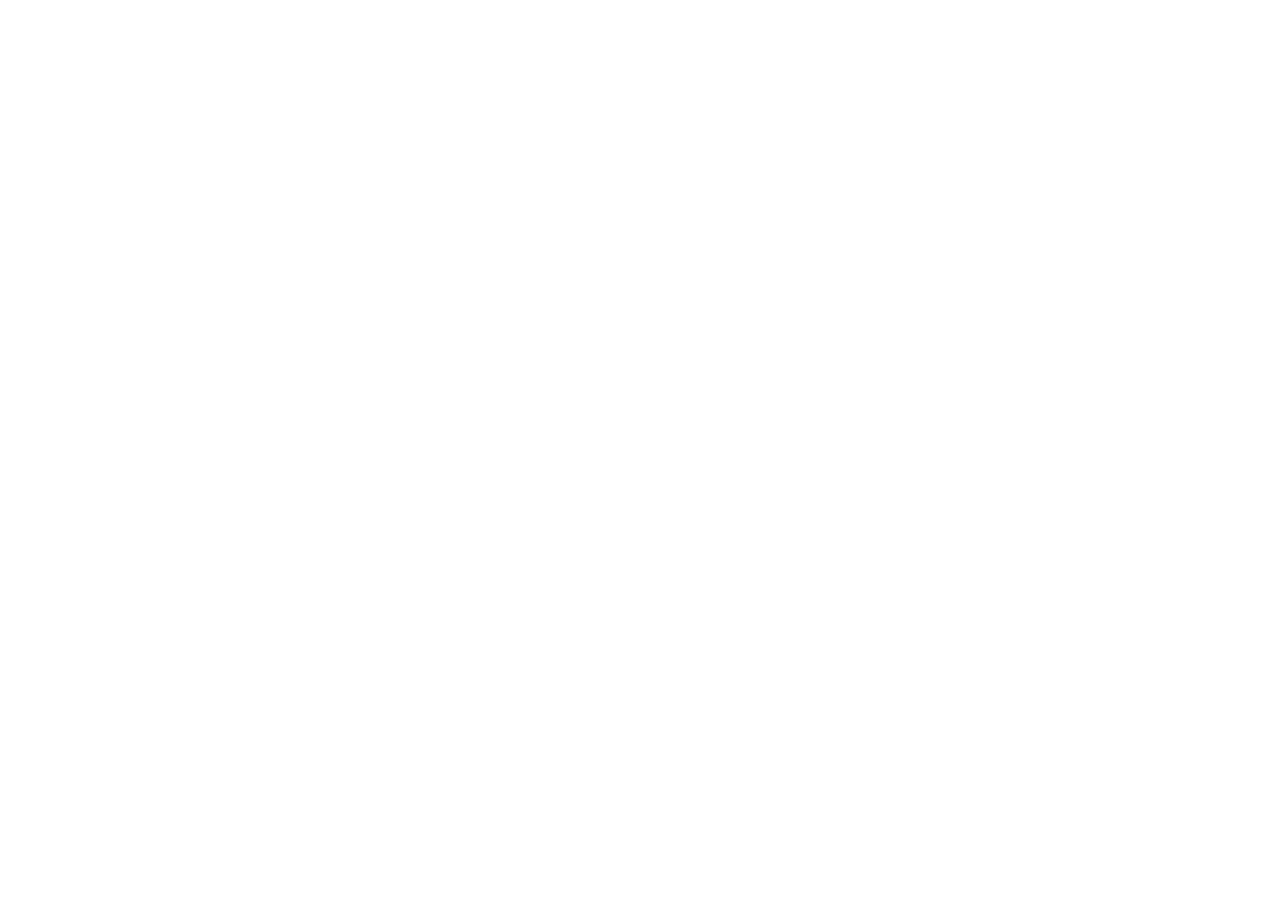
==== page.html @ c1fee50b "сделал header" ====
<!DOCTYPE html>

<html lang="ru">
<head>
  <meta charset="UTF-8">
  <meta name="viewport"
        content="width=device-width, user-scalable=no, initial-scale=1.0, maximum-scale=1.0, minimum-scale=1.0">
  <meta http-equiv="X-UA-Compatible" content="ie=edge">
  <title>КиноЗал</title>
  <link href="libs/bootstrap/dist/css/bootstrap.min.css" rel="stylesheet">
  <link href="https://fonts.googleapis.com/css?family=PT+Sans:400,700|PT+Serif:400,700" rel="stylesheet">
  <link href="assets/css/style.css" rel="stylesheet">
  <link rel="icon" href="assets/img/favicon.png" type="image/x-icon"/>
  <!--[if lt IE 9]>
  <script src="https://oss.maxcdn.com/html5shiv/3.7.3/html5shiv.min.js"></script>
  <script src="https://oss.maxcdn.com/respond/1.4.2/respond.min.js"></script>
  <![endif]-->
</head>
<body>


<script src="libs/jquery/dist/jquery.min.js"></script>
<script src="libs/bootstrap/dist/js/bootstrap.min.js"></script>
</body>
</html>
---- assets/css/style.css ----
.header-logo__title, .header-logo__description {
  text-shadow: 0 0 5px black, 0 0 5px black; }

.navbar-inverse {
  background-color: #191919;
  border-color: transparent; }

.navbar-inverse .navbar-nav > .active > a {
  background-color: #053159; }
  .navbar-inverse .navbar-nav > .active > a:hover, .navbar-inverse .navbar-nav > .active > a:focus {
    background-color: #517ba2; }

.navbar-inverse .navbar-nav > li > a {
  -webkit-transition: background-color 0.5s;
  -o-transition: background-color 0.5s;
  transition: background-color 0.5s; }
  @media (min-width: 768px) {
    .navbar-inverse .navbar-nav > li > a {
      border-radius: 4px; } }
  @media (max-width: 767px) {
    .navbar-inverse .navbar-nav > li > a {
      text-align: center; } }
  .navbar-inverse .navbar-nav > li > a:hover, .navbar-inverse .navbar-nav > li > a:focus {
    background-color: #165690; }

.navbar-header {
  text-align: center; }

.navbar-toggle {
  float: none;
  margin-right: 0; }

@media (max-width: 767px) {
  .navbar-right {
    margin-top: 0; } }

@media (min-width: 768px) {
  .navbar-right li {
    margin: 5px 0 5px 5px; } }

@media (max-width: 767px) {
  .navbar-left {
    margin-bottom: 0; } }

@media (min-width: 768px) {
  .navbar-left li {
    margin: 5px 5px 5px 0; } }

html {
  font-size: 16px; }

body {
  font-family: "PT Sans", sans-serif;
  font-size: 1rem; }

a {
  color: #165690; }
  a:hover, a:focus {
    text-decoration: none;
    color: #df8a13; }

h1 {
  margin: -7.5px 0 45px;
  font-family: "PT Serif", serif; }
  @media (min-width: 576px) {
    h1 {
      font-size: 3rem; } }
  @media (max-width: 575px) {
    h1 {
      font-size: 2rem; } }

h2 {
  margin: 3.75px 45px 45px;
  font-family: "PT Serif", serif; }
  @media (min-width: 576px) {
    h2 {
      font-size: 2.5rem; } }
  @media (max-width: 575px) {
    h2 {
      font-size: 1.75rem; } }

@media (min-width: 576px) {
  h3 {
    font-size: 1.5rem; } }

@media (max-width: 575px) {
  h3 {
    font-size: 1.25rem; } }

section {
  position: relative;
  overflow: hidden; }

.header {
  margin-bottom: 60px; }
  .header-logo {
    padding: 100px 20px;
    text-align: center;
    background-image: url(../img/header-bg.jpg);
    background-position: 50% 50%;
    background-size: cover; }
    .header-logo__title {
      display: block;
      color: #df8a13;
      font-family: "PT Serif", serif; }
      @media (min-width: 576px) {
        .header-logo__title {
          letter-spacing: 0.33em;
          font-size: 3.5rem; } }
      @media (max-width: 575px) {
        .header-logo__title {
          letter-spacing: 0.2em;
          font-size: 2.5rem; } }
    .header-logo__description {
      display: block;
      color: #ffffff;
      letter-spacing: 0.2em;
      font-size: 1.15rem; }
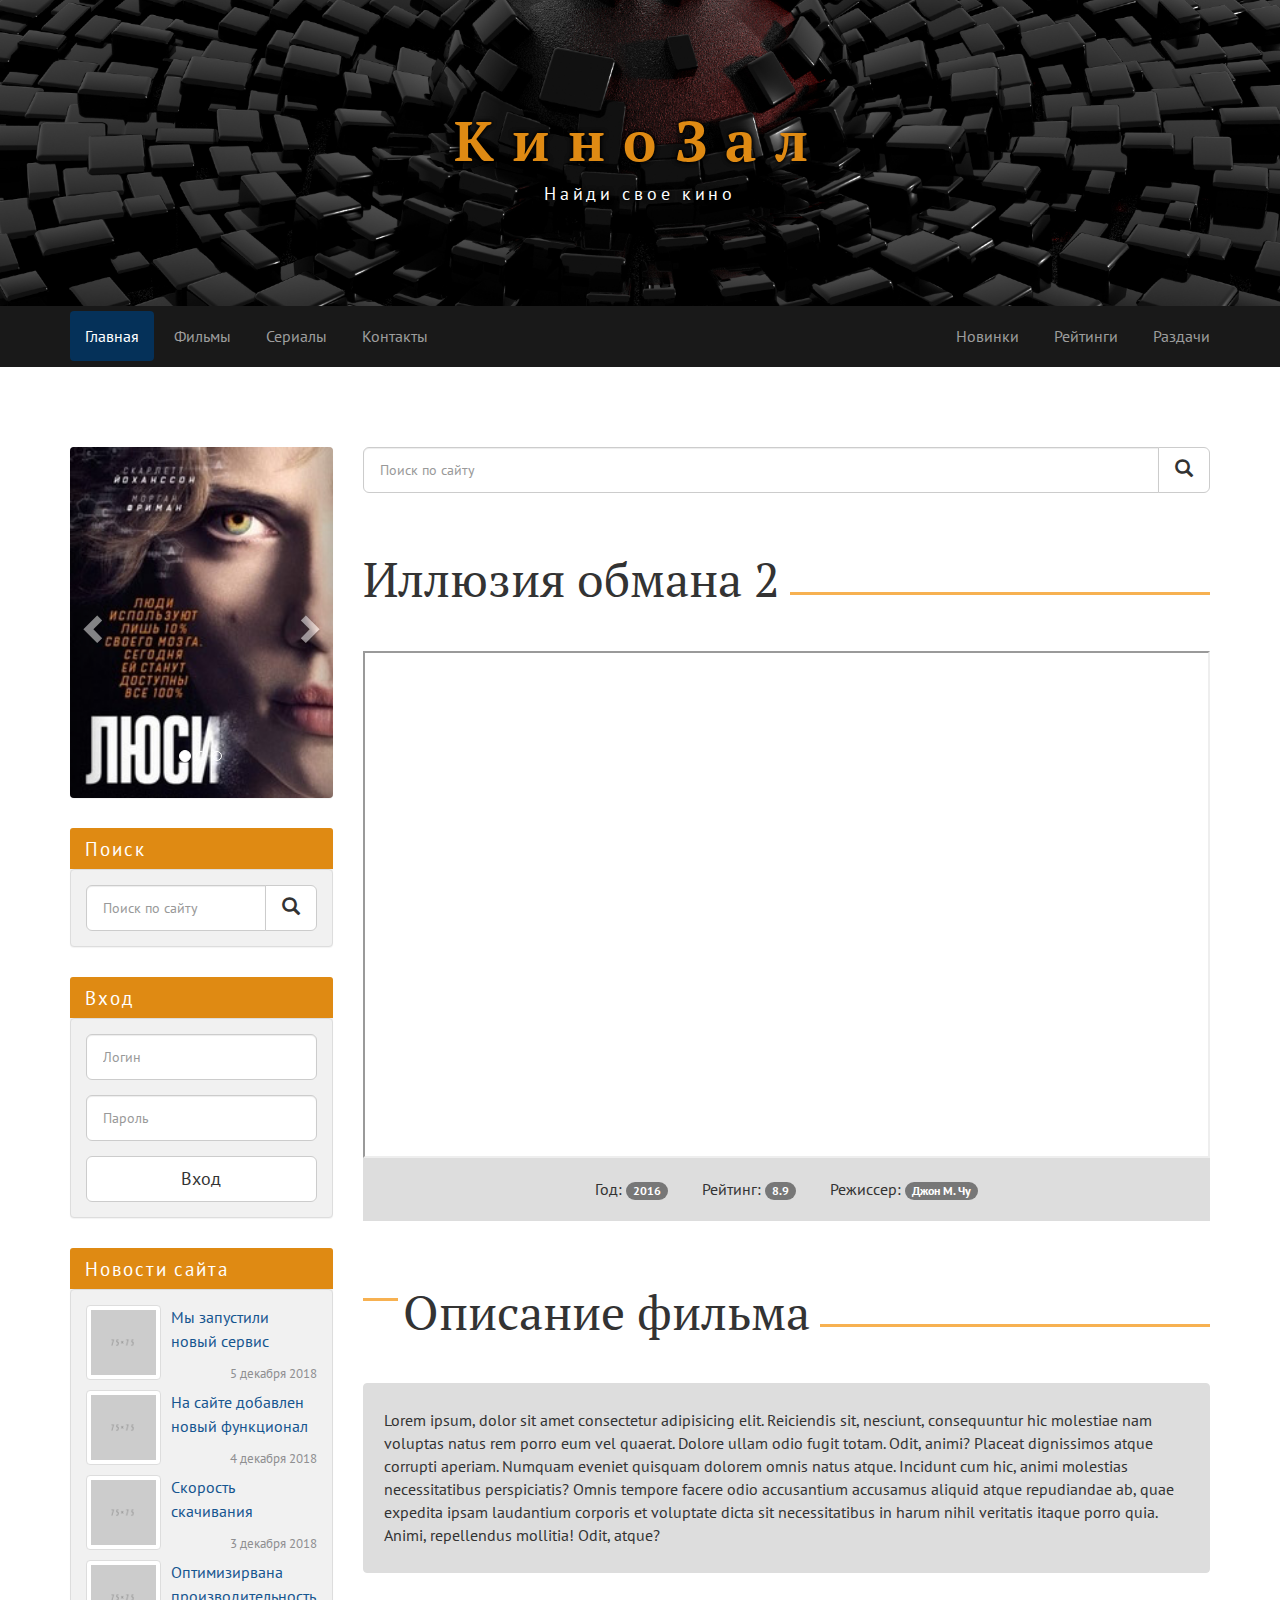
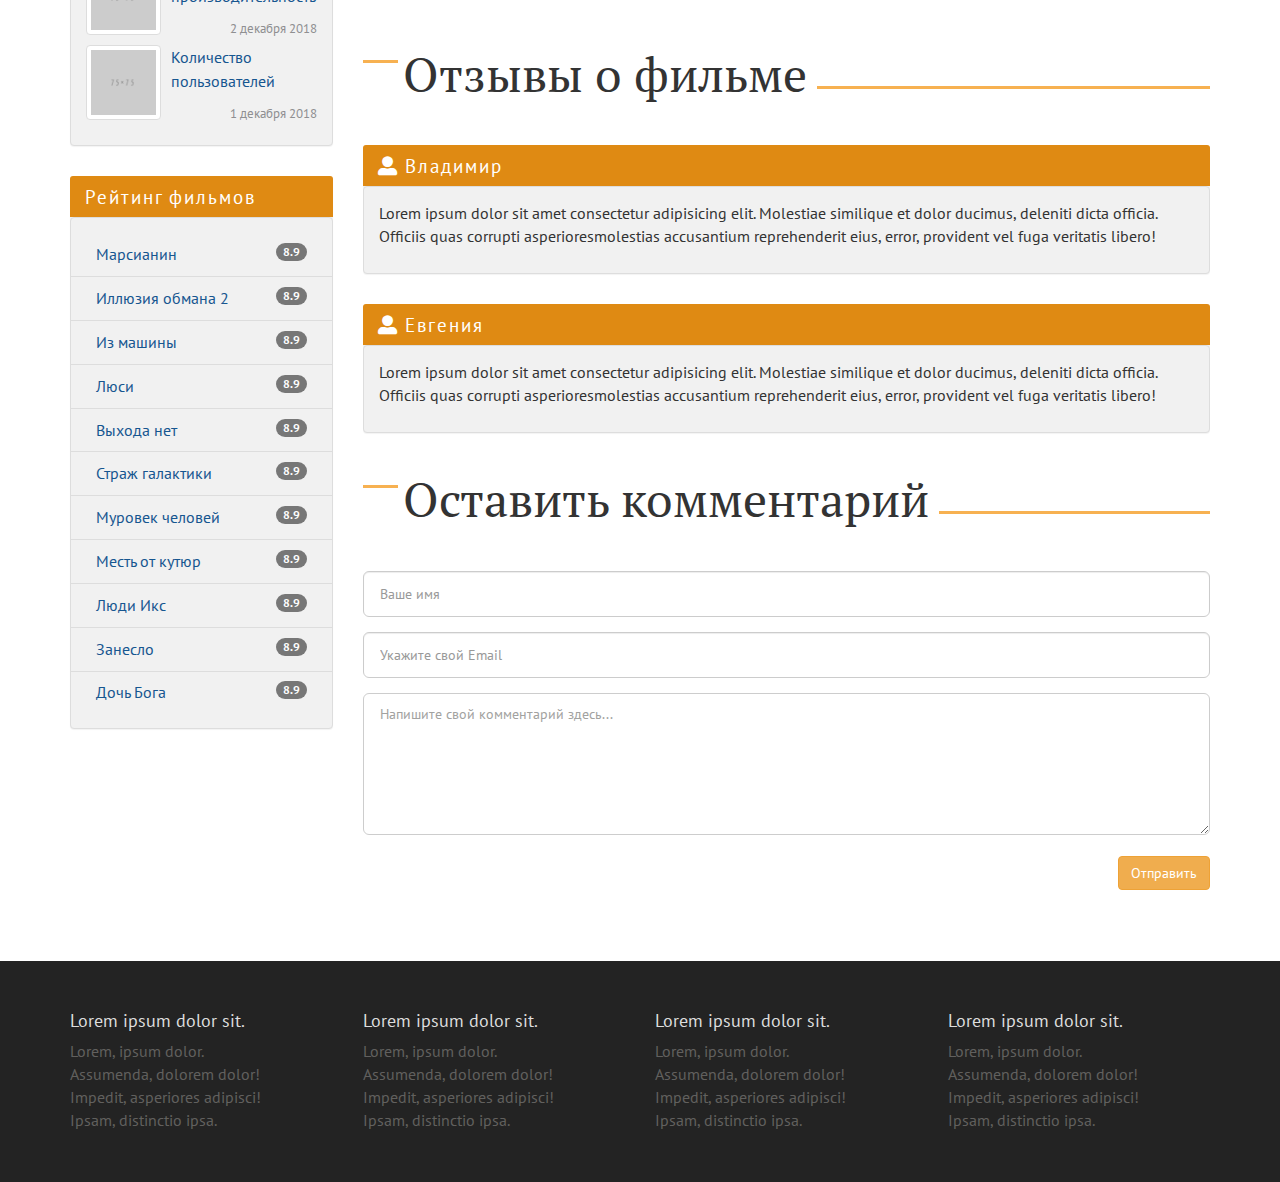
==== commit 9fb035bc: "Разметка и оформление page" ====
--- a/page.html
+++ b/page.html
@@ -11,13 +11,333 @@
   <link href="https://fonts.googleapis.com/css?family=PT+Sans:400,700|PT+Serif:400,700" rel="stylesheet">
   <link href="assets/css/style.css" rel="stylesheet">
   <link rel="icon" href="assets/img/favicon.png" type="image/x-icon"/>
+  <link rel="stylesheet" href="libs/@fortawesome/fontawesome-free/css/all.min.css">
+
   <!--[if lt IE 9]>
   <script src="https://oss.maxcdn.com/html5shiv/3.7.3/html5shiv.min.js"></script>
   <script src="https://oss.maxcdn.com/respond/1.4.2/respond.min.js"></script>
   <![endif]-->
 </head>
 <body>
-
+  <header class="header container-fluid">
+    <div class="header-logo row">
+      <div class="container">
+        <strong class="header-logo__title">КиноЗал</strong>
+        <span class="header-logo__description">Найди свое кино</span>
+      </div>
+    </div>
+    
+    <div class="header-menu row">
+    
+      <nav class="navbar navbar-inverse navbar-static-top">
+        <div class="container">
+          <div class="navbar-header">
+            <button type="button" class="navbar-toggle collapsed" data-toggle="collapse" data-target="#navbar-top" aria-expanded="false">
+              <span class="sr-only">Toggle navigation</span>
+              <span class="icon-bar"></span>
+              <span class="icon-bar"></span>
+              <span class="icon-bar"></span>
+            </button>
+          
+          </div>
+      
+          <!-- Collect the nav links, forms, and other content for toggling -->
+          <div class="collapse navbar-collapse" id="navbar-top">
+            <ul class="nav navbar-nav navbar-left">
+              <li class="active"><a href="#">Главная</a></li>
+              <li><a href="#">Фильмы</a></li>
+              <li><a href="">Сериалы</a></li>
+              <li><a href="">Контакты</a></li>
+            </ul>
+            
+            <ul class="nav navbar-nav navbar-right">
+              <li><a href="#">Новинки</a></li>
+              <li><a href="#">Рейтинги</a></li>
+              <li><a href="#">Раздачи</a></li>
+              
+            </ul>
+          </div><!-- /.navbar-collapse -->
+        </div><!-- /.container-fluid -->
+      </nav>
+    
+    </div>
+  </header>
+    
+  <div class="container">
+    <div class="row">
+      <main class="main col-lg-9 col-lg-push-3 col-md-8 col-md-push-4">
+            
+        <div class="hidden-md hidded-lg">
+          <form action="search">
+            <div class="input-group input-group-lg">
+              <input type="search" class="form-control" placeholder="Поиск по сайту">
+              <span class="input-group-btn">
+                <button class="btn btn-default">
+                   <span class="glyphicon glyphicon-search"></span>
+                </button>
+              </span>
+            </div>
+          </form>
+        </div>
+        
+        <section class="film-video">
+          <h1>Иллюзия обмана 2</h1>
+          <div class="film-video-player">
+            <iframe width="850" height="477" src="https://www.youtube.com/embed/AC9MkUbr6qY" allow="accelerometer; autoplay; encrypted-media; gyroscope;picture-in-picture" allowfullscreen></iframe>
+          </div>
+          <div class="film-video-info">
+            <span>Год: <span class="badge">2016</span></span>
+            <span>Рейтинг: <span class="badge">8.9</span></span>
+            <span>Режиссер: <span class="badge">Джон М. Чу</span></span>
+          </div>
+        </section>
+
+        <section class="film-about">
+          <h1>Описание фильма</h1>
+          <p>Lorem ipsum, dolor sit amet consectetur adipisicing elit. Reiciendis sit, nesciunt, consequuntur hic molestiae nam voluptas natus rem porro eum vel quaerat. Dolore ullam odio fugit totam. Odit, animi? Placeat dignissimos atque corrupti aperiam. Numquam eveniet quisquam dolorem omnis natus atque. Incidunt cum hic, animi molestias necessitatibus perspiciatis? Omnis tempore facere odio accusantium accusamus aliquid atque repudiandae ab, quae expedita ipsam laudantium corporis et voluptate dicta sit necessitatibus in harum nihil veritatis itaque porro quia. Animi, repellendus mollitia! Odit, atque?</p>
+        </section>
+
+        <section class="film-rewiews">
+          <h1>Отзывы о фильме</h1>
+          <div class="rewiew panel panel-default">
+            <div class="panel-heading">
+              <h3 class="panel-title"><i class="fas fa-user-alt"></i> Владимир</h3>
+            </div>
+            <div class="panel-body">
+              <p>Lorem ipsum dolor sit amet consectetur adipisicing elit. Molestiae similique et dolor ducimus, deleniti dicta officia. Officiis quas corrupti asperioresmolestias accusantium reprehenderit eius, error, provident vel fuga veritatis libero!</p>
+            </div>
+          </div>
+            <div class="rewiew panel panel-default">
+              <div class="panel-heading">
+                <h3 class="panel-title"><i class="fas fa-user-alt"></i> Евгения</h3>
+              </div>
+              <div class="panel-body">
+                <p>Lorem ipsum dolor sit amet consectetur adipisicing elit. Molestiae similique et dolor ducimus, deleniti dicta officia. Officiis quas corrupti asperioresmolestias accusantium reprehenderit eius, error, provident vel fuga veritatis libero!</p>
+              </div>
+            </div>
+        </section>
+
+        <section class="film-comment">
+          <h1>Оставить комментарий</h1>
+          <form action="URL">
+              <input type="text" class="form-control input-lg" placeholder="Ваше имя">
+              <input type="email" class="form-control input-lg" placeholder="Укажите свой Email">
+              <textarea rows="6" placeholder="Напишите свой комментарий здесь..."></textarea>
+              <button type="submit" class="btn btn-warning">Отправить</button>
+          </form>
+        </section>
+          
+      </main> 
+    
+      <aside class="left-sidebar col-lg-3 col-lg-pull-9 col-md-4 col-md-pull-8">
+        
+        <div class="vertical-slider panel panel-default">
+
+          <div id="vertical-carousel" class="carousel slide" data-ride="carousel">
+                <!-- Indicators -->
+            <ol class="carousel-indicators">
+              <li data-target="#vertical-carousel" data-slide-to="0" class="active"></li>
+              <li data-target="#vertical-carousel" data-slide-to="1"></li>
+              <li data-target="#vertical-carousel" data-slide-to="2"></li>
+            </ol>
+              
+              <!-- Wrapper for slides -->
+            <div class="carousel-inner" role="listbox">
+              <div class="item active">
+                <img src="assets/img/films/1263242.jpg" alt="film-name">   
+              </div>
+              <div class="item">
+                <img src="assets/img/films/1289488.jpg" alt="film-name">
+              </div>
+              <div class="item">
+                  <img src="assets/img/films/1401663.jpg" alt="film-name">
+                </div>
+            </div>
+            
+                <!-- Controls -->
+            <a class="left carousel-control" href="#vertical-carousel" role="button" data-slide="prev">
+              <span class="glyphicon glyphicon-chevron-left" aria-hidden="true"></span>
+              <span class="sr-only">Previous</span>
+            </a>
+            <a class="right carousel-control" href="#vertical-carousel" role="button" data-slide="next">
+              <span class="glyphicon glyphicon-chevron-right" aria-hidden="true"></span>
+              <span class="sr-only">Next</span>
+            </a>
+          </div>
+          
+        </div>
+
+        <div class="site-search panel panel-default hidden-xs hidden-sm">
+          <div class="panel-heading">
+            <h3 class="panel-title">Поиск</h3>
+          </div>
+          <div class="panel-body">
+           <form action="search">
+             <div class="input-group input-group-lg">
+               <input type="search" class="form-control" placeholder="Поиск по сайту">
+               <span class="input-group-btn">
+                 <button class="btn btn-default">
+                    <span class="glyphicon glyphicon-search"></span>
+                 </button>
+               </span>
+             </div>
+           </form>
+          </div>
+        </div>
+
+        <div class="user-login panel panel-default">
+          <div class="panel-heading">
+            <h3 class="panel-title">Вход</h3>
+          </div>
+          <div class="panel-body">
+            <form action="login">
+              <div class="form-group">
+                  <input type="text" class="form-control input-lg" placeholder="Логин">
+              </div>
+              <div class="form-group">
+                  <input type="text" class="form-control input-lg" placeholder="Пароль">
+              </div>
+              
+              <button class="btn btn-default btn-block btn-lg">Вход</button>
+            </form>
+          </div>
+        </div>
+
+        <div class="site-news panel panel-default">
+          <div class="panel-heading">
+            <h3 class="panel-title">Новости сайта</h3>
+          </div>
+          <div class="panel-body">
+            <div class="site-news-item">
+              <div class="site-news-item__image thumbnail">
+                <img src="assets/img/75x75.png" alt="...">
+              </div>
+              <div class="site-news-item__title"><a href="#">Мы запустили новый сервис КиноМонстр</a></div>
+              <div class="site-news-item__date">5 декабря 2018</div>
+            </div>
+            <div class="site-news-item">
+              <div class="site-news-item__image thumbnail">
+                <img src="assets/img/75x75.png" alt="...">
+              </div>
+              <div class="site-news-item__title"><a href="#">На сайте добавлен новый функционал</a></div>
+              <div class="site-news-item__date">4 декабря 2018</div>
+            </div>
+            <div class="site-news-item">
+              <div class="site-news-item__image thumbnail">
+                <img src="assets/img/75x75.png" alt="...">
+              </div>
+              <div class="site-news-item__title"><a href="#">Скорость скачивания увеличена</a></div>
+              <div class="site-news-item__date">3 декабря 2018</div>
+            </div>
+            <div class="site-news-item">
+              <div class="site-news-item__image thumbnail">
+                  <img src="assets/img/75x75.png" alt="...">
+                </div>
+                <div class="site-news-item__title"><a href="#">Оптимизирвана производительность сервера</a></div>
+                <div class="site-news-item__date">2 декабря 2018</div>
+            </div>
+            <div class="site-news-item">
+              <div class="site-news-item__image thumbnail">
+                <img src="assets/img/75x75.png" alt="...">
+              </div>
+              <div class="site-news-item__title"><a href="#">Количество пользователей перевалило за 10 000</a></div>
+              <div class="site-news-item__date">1 декабря 2018</div>
+            </div>
+          </div>
+        </div>
+
+        <div class="top-films panel panel-default">
+          <div class="panel-heading">
+            <h3 class="panel-title">Рейтинг фильмов</h3>
+          </div>
+          <div class="panel-body">
+            <ul class="list-group">
+              <li class="top-films-item list-group-item">
+                <a href="">Марсианин <span class="badge">8.9</span></a>
+              </li>
+              <li class="top-films-item list-group-item">
+                <a href="">Иллюзия обмана 2 <span class="badge">8.9</span></a>
+              </li>
+              <li class="top-films-item list-group-item">
+                <a href="">Из машины <span class="badge">8.9</span></a>
+              </li>
+              <li class="top-films-item list-group-item">
+                <a href="">Люси <span class="badge">8.9</span></a>
+              </li>
+              <li class="top-films-item list-group-item">
+                <a href="">Выхода нет <span class="badge">8.9</span></a>
+              </li>
+              <li class="top-films-item list-group-item">
+                <a href="">Страж галактики <span class="badge">8.9</span></a>
+              </li>
+              <li class="top-films-item list-group-item">
+                <a href="">Муровек человей <span class="badge">8.9</span></a>
+              </li>
+              <li class="top-films-item list-group-item">
+                <a href="">Месть от кутюр <span class="badge">8.9</span></a>
+              </li>
+              <li class="top-films-item list-group-item">
+                <a href="">Люди Икс <span class="badge">8.9</span></a>
+              </li>
+              <li class="top-films-item list-group-item">
+                 <a href="">Занесло <span class="badge">8.9</span></a>
+              </li>
+              <li class="top-films-item list-group-item">
+                <a href="">Дочь Бога <span class="badge">8.9</span></a>
+              </li>
+            </ul>
+          </div>
+        </div>
+      </aside>
+    </div>
+  </div>
+    
+  <footer class="footer">
+        <div class="container-fluid">
+          <div class="row">
+              <div class="container">
+                  <div class="row">
+                    <footer-item class="col-md-3 col-xs-6">
+                      <h4>Lorem ipsum dolor sit.</h4>
+                      <ul>
+                        <li class><a href="#">Lorem, ipsum dolor.</a></li>
+                        <li class><a href="#">Assumenda, dolorem dolor!</a></li>
+                        <li class><a href="#">Impedit, asperiores adipisci!</a></li>
+                        <li class><a href="#">Ipsam, distinctio ipsa.</a></li>
+                      </ul>
+                    </footer-item>
+                    <footer-item class="col-md-3 col-xs-6">
+                      <h4>Lorem ipsum dolor sit.</h4>
+                      <ul>
+                        <li class><a href="#">Lorem, ipsum dolor.</a></li>
+                        <li class><a href="#">Assumenda, dolorem dolor!</a></li>
+                        <li class><a href="#">Impedit, asperiores adipisci!</a></li>
+                        <li class><a href="#">Ipsam, distinctio ipsa.</a></li>
+                      </ul>
+                    </footer-item>
+                    <footer-item class="col-md-3 col-xs-6">
+                      <h4>Lorem ipsum dolor sit.</h4>
+                      <ul>
+                        <li class><a href="#">Lorem, ipsum dolor.</a></li>
+                        <li class><a href="#">Assumenda, dolorem dolor!</a></li>
+                        <li class><a href="#">Impedit, asperiores adipisci!</a></li>
+                        <li class><a href="#">Ipsam, distinctio ipsa.</a></li>
+                      </ul>
+                    </footer-item>
+                    <footer-item class="col-md-3 col-xs-6">
+                      <h4>Lorem ipsum dolor sit.</h4>
+                      <ul>
+                        <li class><a href="#">Lorem, ipsum dolor.</a></li>
+                        <li class><a href="#">Assumenda, dolorem dolor!</a></li>
+                        <li class><a href="#">Impedit, asperiores adipisci!</a></li>
+                        <li class><a href="#">Ipsam, distinctio ipsa.</a></li>
+                      </ul>
+                    </footer-item>
+                  </div>
+                </div>    
+          </div>
+        </div>
+  </footer>
 
 <script src="libs/jquery/dist/jquery.min.js"></script>
 <script src="libs/bootstrap/dist/js/bootstrap.min.js"></script>
--- a/assets/css/style.css
+++ b/assets/css/style.css
@@ -45,6 +45,25 @@
 @media (min-width: 768px) {
   .navbar-left li {
     margin: 5px 5px 5px 0; } }
+
+.panel {
+  margin-bottom: 30px;
+  border: none;
+  background-color: #f1f1f1; }
+  .panel-default > .panel-heading {
+    color: #ffffff;
+    background-color: #df8a13;
+    border: none; }
+  .panel-title {
+    font-size: 1.2rem;
+    letter-spacing: 0.1em; }
+  .panel-body {
+    border-radius: 4px;
+    border: 1px solid #dddddd; }
+
+.input-lg,
+.input-group-lg > .form-control {
+  font-size: 0.875rem; }
 
 html {
   font-size: 16px; }
@@ -116,3 +135,320 @@
       color: #ffffff;
       letter-spacing: 0.2em;
       font-size: 1.15rem; }
+
+.main form {
+  margin: 0px 0 50px 0; }
+
+.new-films h1 {
+  margin: 10px 0 45px 0; }
+  .new-films h1::after {
+    content: "";
+    position: absolute;
+    margin: 0.8em 0 0 10px;
+    height: 3px;
+    background-color: #f7b151;
+    width: 100%; }
+
+.top-week h1 {
+  margin: 10px 0 45px 40px; }
+  .top-week h1::before {
+    content: "";
+    position: absolute;
+    left: 0;
+    margin: 0.25em 5px 0 0;
+    height: 3px;
+    background-color: #f7b151;
+    width: 35px; }
+  .top-week h1::after {
+    content: "";
+    position: absolute;
+    margin: 0.8em 0 0 10px;
+    height: 3px;
+    background-color: #f7b151;
+    width: 100%; }
+
+.new-films,
+.top-week {
+  position: relative;
+  margin-bottom: 55px; }
+  .new-films-item img,
+  .top-week-item img {
+    width: 100%;
+    margin: 0; }
+  .new-films-item .caption,
+  .top-week-item .caption {
+    text-align: center;
+    padding: 10px; }
+    .new-films-item .caption strong,
+    .top-week-item .caption strong {
+      display: block;
+      white-space: nowrap;
+      -o-text-overflow: ellipsis;
+      text-overflow: ellipsis;
+      overflow: hidden; }
+  .new-films-item .thumbnail:hover,
+  .top-week-item .thumbnail:hover {
+    background-color: #df8a13;
+    border-color: #df8a13;
+    -webkit-transition: background-color 0.25s;
+    -o-transition: background-color 0.25s;
+    transition: background-color 0.25s; }
+    .new-films-item .thumbnail:hover strong,
+    .top-week-item .thumbnail:hover strong {
+      color: #ffffff; }
+
+.films-news {
+  margin-bottom: 55px; }
+  .films-news h1 {
+    margin: 10px 0 45px 40px; }
+    .films-news h1::before {
+      content: "";
+      position: absolute;
+      left: 0;
+      margin: 0.25em 5px 0 0;
+      height: 3px;
+      background-color: #f7b151;
+      width: 35px; }
+    .films-news h1::after {
+      content: "";
+      position: absolute;
+      margin: 0.8em 0 0 10px;
+      height: 3px;
+      background-color: #f7b151;
+      width: 100%; }
+  .films-news-item img {
+    width: 100%; }
+  .films-news-item p {
+    margin-bottom: 10px; }
+  .films-news-item .btn {
+    float: right;
+    margin-bottom: 30px; }
+  .films-news-item:hover .thumbnail {
+    background-color: #df8a13;
+    border-color: #df8a13;
+    -webkit-transition: background-color 0.25s;
+    -o-transition: background-color 0.25s;
+    transition: background-color 0.25s; }
+  .films-news-item:hover .btn {
+    background-color: #df8a13; }
+
+.film-video {
+  margin-bottom: 55px; }
+  .film-video h1 {
+    margin: 10px 0 45px 0; }
+    .film-video h1::after {
+      content: "";
+      position: absolute;
+      margin: 0.8em 0 0 10px;
+      height: 3px;
+      background-color: #f7b151;
+      width: 100%; }
+  .film-video-player {
+    position: relative;
+    padding-bottom: 56.25%;
+    padding-top: 30px;
+    height: 0;
+    overflow: hidden; }
+    .film-video-player iframe {
+      position: absolute;
+      top: 0;
+      left: 0;
+      width: 100%;
+      height: 100%; }
+  .film-video-info {
+    background-color: #dddddd;
+    text-align: center;
+    padding: 20px; }
+    .film-video-info span {
+      margin-left: 15px;
+      margin-right: 15px; }
+      .film-video-info span span {
+        margin: 0; }
+
+.film-about {
+  margin-bottom: 55px; }
+  .film-about h1 {
+    margin: 10px 0 45px 40px; }
+    .film-about h1::before {
+      content: "";
+      position: absolute;
+      left: 0;
+      margin: 0.25em 5px 0 0;
+      height: 3px;
+      background-color: #f7b151;
+      width: 35px; }
+    .film-about h1::after {
+      content: "";
+      position: absolute;
+      margin: 0.8em 0 0 10px;
+      height: 3px;
+      background-color: #f7b151;
+      width: 100%; }
+  .film-about p {
+    background-color: #dddddd;
+    border: 1px solid #dddddd;
+    border-radius: 4px;
+    padding: 25px 20px; }
+
+.film-rewiews h1 {
+  margin: 10px 0 45px 40px; }
+  .film-rewiews h1::before {
+    content: "";
+    position: absolute;
+    left: 0;
+    margin: 0.25em 5px 0 0;
+    height: 3px;
+    background-color: #f7b151;
+    width: 35px; }
+  .film-rewiews h1::after {
+    content: "";
+    position: absolute;
+    margin: 0.8em 0 0 10px;
+    height: 3px;
+    background-color: #f7b151;
+    width: 100%; }
+
+.film-comment {
+  margin-bottom: 55px; }
+  .film-comment h1 {
+    margin: 10px 0 45px 40px; }
+    .film-comment h1::before {
+      content: "";
+      position: absolute;
+      left: 0;
+      margin: 0.25em 5px 0 0;
+      height: 3px;
+      background-color: #f7b151;
+      width: 35px; }
+    .film-comment h1::after {
+      content: "";
+      position: absolute;
+      margin: 0.8em 0 0 10px;
+      height: 3px;
+      background-color: #f7b151;
+      width: 100%; }
+  .film-comment input {
+    margin-bottom: 15px; }
+  .film-comment .btn {
+    float: right; }
+  .film-comment textarea {
+    margin-bottom: 15px;
+    width: 100%;
+    padding: 10px 16px;
+    font-size: 0.875rem;
+    color: #555;
+    border: 1px solid #cdcdcd;
+    border-radius: 6px; }
+    .film-comment textarea::-webkit-input-placeholder {
+      color: #a2a2a0; }
+    .film-comment textarea:-ms-input-placeholder {
+      color: #a2a2a0; }
+    .film-comment textarea::-ms-input-placeholder {
+      color: #a2a2a0; }
+    .film-comment textarea::placeholder {
+      color: #a2a2a0; }
+
+.left-sidebar {
+  margin-bottom: 60px; }
+
+.vertical-slider {
+  border-radius: 4px;
+  overflow: hidden; }
+  .vertical-slider img {
+    width: 100%; }
+
+.top-films .panel-body {
+  padding-left: 0;
+  padding-right: 0; }
+
+.top-films .list-group {
+  margin-bottom: 0; }
+
+.top-films-item {
+  position: relative;
+  padding: 0;
+  border-top: 1px solid #dddddd;
+  border-left: none;
+  border-right: none;
+  background-color: transparent; }
+  .top-films-item:first-child {
+    border-top: none;
+    border-radius: 0; }
+  .top-films-item:last-child {
+    border-top: none;
+    border-radius: 0;
+    border-bottom: none; }
+  .top-films-item:hover, .top-films-item:focus {
+    background-color: #df8a13; }
+    .top-films-item:hover a, .top-films-item:focus a {
+      color: #ffffff; }
+      .top-films-item:hover a span, .top-films-item:focus a span {
+        background-color: #232323; }
+
+.top-films a {
+  display: block;
+  padding: 10px 25px 10px 25px; }
+  .top-films a span {
+    float: right; }
+
+.site-news > .panel-body {
+  padding-left: 0;
+  padding-right: 0; }
+  .site-news > .panel-body .site-news-item {
+    padding-left: 15px;
+    padding-right: 15px;
+    min-height: 85px; }
+    .site-news > .panel-body .site-news-item .thumbnail {
+      width: 75px;
+      height: 75px;
+      margin: 0 10px 10px 0;
+      float: left; }
+    .site-news > .panel-body .site-news-item__title {
+      line-height: 1.5rem;
+      margin-bottom: 10px; }
+      .site-news > .panel-body .site-news-item__title a {
+        height: 50px;
+        overflow: hidden;
+        display: block; }
+    .site-news > .panel-body .site-news-item__date {
+      text-align: right;
+      color: #8f8f91;
+      font-size: 0.8rem;
+      position: relative; }
+      .site-news > .panel-body .site-news-item__date:not(:last-child)::after {
+        content: '';
+        position: absolute;
+        width: calc(100% - 85px);
+        right: 0;
+        bottom: -5px;
+        height: 1px;
+        background-color: #8f8f91; }
+    .site-news > .panel-body .site-news-item:hover .thumbnail {
+      -webkit-transition: background-color 0.5s;
+      -o-transition: background-color 0.5s;
+      transition: background-color 0.5s;
+      background-color: #df8a13; }
+    .site-news > .panel-body .site-news-item:hover a {
+      color: #df8a13;
+      -webkit-transition-duration: 0.5s;
+      -o-transition-duration: 0.5s;
+      transition-duration: 0.5s; }
+
+@media (max-width: 991px) {
+  .vertical-slider {
+    display: none; } }
+
+.footer {
+  background-color: #232323;
+  width: 100%;
+  padding-top: 40px;
+  padding-bottom: 40px; }
+  .footer h4 {
+    color: #dddddd; }
+  .footer ul {
+    list-style: none;
+    padding: 0; }
+    .footer ul a {
+      color: #61605e; }
+      .footer ul a:hover {
+        color: #ffffff; }
--- a/libs/@fortawesome/fontawesome-free/css/all.min.css
+++ b/libs/@fortawesome/fontawesome-free/css/all.min.css
@@ -0,0 +1,5 @@
+/*!
+ * Font Awesome Free 5.9.0 by @fontawesome - https://fontawesome.com
+ * License - https://fontawesome.com/license/free (Icons: CC BY 4.0, Fonts: SIL OFL 1.1, Code: MIT License)
+ */
+.fa,.fab,.fal,.far,.fas{-moz-osx-font-smoothing:grayscale;-webkit-font-smoothing:antialiased;display:inline-block;font-style:normal;font-variant:normal;text-rendering:auto;line-height:1}.fa-lg{font-size:1.33333em;line-height:.75em;vertical-align:-.0667em}.fa-xs{font-size:.75em}.fa-sm{font-size:.875em}.fa-1x{font-size:1em}.fa-2x{font-size:2em}.fa-3x{font-size:3em}.fa-4x{font-size:4em}.fa-5x{font-size:5em}.fa-6x{font-size:6em}.fa-7x{font-size:7em}.fa-8x{font-size:8em}.fa-9x{font-size:9em}.fa-10x{font-size:10em}.fa-fw{text-align:center;width:1.25em}.fa-ul{list-style-type:none;margin-left:2.5em;padding-left:0}.fa-ul>li{position:relative}.fa-li{left:-2em;position:absolute;text-align:center;width:2em;line-height:inherit}.fa-border{border:.08em solid #eee;border-radius:.1em;padding:.2em .25em .15em}.fa-pull-left{float:left}.fa-pull-right{float:right}.fa.fa-pull-left,.fab.fa-pull-left,.fal.fa-pull-left,.far.fa-pull-left,.fas.fa-pull-left{margin-right:.3em}.fa.fa-pull-right,.fab.fa-pull-right,.fal.fa-pull-right,.far.fa-pull-right,.fas.fa-pull-right{margin-left:.3em}.fa-spin{animation:fa-spin 2s infinite linear}.fa-pulse{animation:fa-spin 1s infinite steps(8)}@keyframes fa-spin{0%{transform:rotate(0deg)}to{transform:rotate(1turn)}}.fa-rotate-90{-ms-filter:"progid:DXImageTransform.Microsoft.BasicImage(rotation=1)";transform:rotate(90deg)}.fa-rotate-180{-ms-filter:"progid:DXImageTransform.Microsoft.BasicImage(rotation=2)";transform:rotate(180deg)}.fa-rotate-270{-ms-filter:"progid:DXImageTransform.Microsoft.BasicImage(rotation=3)";transform:rotate(270deg)}.fa-flip-horizontal{-ms-filter:"progid:DXImageTransform.Microsoft.BasicImage(rotation=0, mirror=1)";transform:scaleX(-1)}.fa-flip-vertical{transform:scaleY(-1)}.fa-flip-both,.fa-flip-horizontal.fa-flip-vertical,.fa-flip-vertical{-ms-filter:"progid:DXImageTransform.Microsoft.BasicImage(rotation=2, mirror=1)"}.fa-flip-both,.fa-flip-horizontal.fa-flip-vertical{transform:scale(-1)}:root .fa-flip-both,:root .fa-flip-horizontal,:root .fa-flip-vertical,:root .fa-rotate-90,:root .fa-rotate-180,:root .fa-rotate-270{filter:none}.fa-stack{display:inline-block;height:2em;line-height:2em;position:relative;vertical-align:middle;width:2.5em}.fa-stack-1x,.fa-stack-2x{left:0;position:absolute;text-align:center;width:100%}.fa-stack-1x{line-height:inherit}.fa-stack-2x{font-size:2em}.fa-inverse{color:#fff}.fa-500px:before{content:"\f26e"}.fa-accessible-icon:before{content:"\f368"}.fa-accusoft:before{content:"\f369"}.fa-acquisitions-incorporated:before{content:"\f6af"}.fa-ad:before{content:"\f641"}.fa-address-book:before{content:"\f2b9"}.fa-address-card:before{content:"\f2bb"}.fa-adjust:before{content:"\f042"}.fa-adn:before{content:"\f170"}.fa-adobe:before{content:"\f778"}.fa-adversal:before{content:"\f36a"}.fa-affiliatetheme:before{content:"\f36b"}.fa-air-freshener:before{content:"\f5d0"}.fa-airbnb:before{content:"\f834"}.fa-algolia:before{content:"\f36c"}.fa-align-center:before{content:"\f037"}.fa-align-justify:before{content:"\f039"}.fa-align-left:before{content:"\f036"}.fa-align-right:before{content:"\f038"}.fa-alipay:before{content:"\f642"}.fa-allergies:before{content:"\f461"}.fa-amazon:before{content:"\f270"}.fa-amazon-pay:before{content:"\f42c"}.fa-ambulance:before{content:"\f0f9"}.fa-american-sign-language-interpreting:before{content:"\f2a3"}.fa-amilia:before{content:"\f36d"}.fa-anchor:before{content:"\f13d"}.fa-android:before{content:"\f17b"}.fa-angellist:before{content:"\f209"}.fa-angle-double-down:before{content:"\f103"}.fa-angle-double-left:before{content:"\f100"}.fa-angle-double-right:before{content:"\f101"}.fa-angle-double-up:before{content:"\f102"}.fa-angle-down:before{content:"\f107"}.fa-angle-left:before{content:"\f104"}.fa-angle-right:before{content:"\f105"}.fa-angle-up:before{content:"\f106"}.fa-angry:before{content:"\f556"}.fa-angrycreative:before{content:"\f36e"}.fa-angular:before{content:"\f420"}.fa-ankh:before{content:"\f644"}.fa-app-store:before{content:"\f36f"}.fa-app-store-ios:before{content:"\f370"}.fa-apper:before{content:"\f371"}.fa-apple:before{content:"\f179"}.fa-apple-alt:before{content:"\f5d1"}.fa-apple-pay:before{content:"\f415"}.fa-archive:before{content:"\f187"}.fa-archway:before{content:"\f557"}.fa-arrow-alt-circle-down:before{content:"\f358"}.fa-arrow-alt-circle-left:before{content:"\f359"}.fa-arrow-alt-circle-right:before{content:"\f35a"}.fa-arrow-alt-circle-up:before{content:"\f35b"}.fa-arrow-circle-down:before{content:"\f0ab"}.fa-arrow-circle-left:before{content:"\f0a8"}.fa-arrow-circle-right:before{content:"\f0a9"}.fa-arrow-circle-up:before{content:"\f0aa"}.fa-arrow-down:before{content:"\f063"}.fa-arrow-left:before{content:"\f060"}.fa-arrow-right:before{content:"\f061"}.fa-arrow-up:before{content:"\f062"}.fa-arrows-alt:before{content:"\f0b2"}.fa-arrows-alt-h:before{content:"\f337"}.fa-arrows-alt-v:before{content:"\f338"}.fa-artstation:before{content:"\f77a"}.fa-assistive-listening-systems:before{content:"\f2a2"}.fa-asterisk:before{content:"\f069"}.fa-asymmetrik:before{content:"\f372"}.fa-at:before{content:"\f1fa"}.fa-atlas:before{content:"\f558"}.fa-atlassian:before{content:"\f77b"}.fa-atom:before{content:"\f5d2"}.fa-audible:before{content:"\f373"}.fa-audio-description:before{content:"\f29e"}.fa-autoprefixer:before{content:"\f41c"}.fa-avianex:before{content:"\f374"}.fa-aviato:before{content:"\f421"}.fa-award:before{content:"\f559"}.fa-aws:before{content:"\f375"}.fa-baby:before{content:"\f77c"}.fa-baby-carriage:before{content:"\f77d"}.fa-backspace:before{content:"\f55a"}.fa-backward:before{content:"\f04a"}.fa-bacon:before{content:"\f7e5"}.fa-balance-scale:before{content:"\f24e"}.fa-balance-scale-left:before{content:"\f515"}.fa-balance-scale-right:before{content:"\f516"}.fa-ban:before{content:"\f05e"}.fa-band-aid:before{content:"\f462"}.fa-bandcamp:before{content:"\f2d5"}.fa-barcode:before{content:"\f02a"}.fa-bars:before{content:"\f0c9"}.fa-baseball-ball:before{content:"\f433"}.fa-basketball-ball:before{content:"\f434"}.fa-bath:before{content:"\f2cd"}.fa-battery-empty:before{content:"\f244"}.fa-battery-full:before{content:"\f240"}.fa-battery-half:before{content:"\f242"}.fa-battery-quarter:before{content:"\f243"}.fa-battery-three-quarters:before{content:"\f241"}.fa-battle-net:before{content:"\f835"}.fa-bed:before{content:"\f236"}.fa-beer:before{content:"\f0fc"}.fa-behance:before{content:"\f1b4"}.fa-behance-square:before{content:"\f1b5"}.fa-bell:before{content:"\f0f3"}.fa-bell-slash:before{content:"\f1f6"}.fa-bezier-curve:before{content:"\f55b"}.fa-bible:before{content:"\f647"}.fa-bicycle:before{content:"\f206"}.fa-biking:before{content:"\f84a"}.fa-bimobject:before{content:"\f378"}.fa-binoculars:before{content:"\f1e5"}.fa-biohazard:before{content:"\f780"}.fa-birthday-cake:before{content:"\f1fd"}.fa-bitbucket:before{content:"\f171"}.fa-bitcoin:before{content:"\f379"}.fa-bity:before{content:"\f37a"}.fa-black-tie:before{content:"\f27e"}.fa-blackberry:before{content:"\f37b"}.fa-blender:before{content:"\f517"}.fa-blender-phone:before{content:"\f6b6"}.fa-blind:before{content:"\f29d"}.fa-blog:before{content:"\f781"}.fa-blogger:before{content:"\f37c"}.fa-blogger-b:before{content:"\f37d"}.fa-bluetooth:before{content:"\f293"}.fa-bluetooth-b:before{content:"\f294"}.fa-bold:before{content:"\f032"}.fa-bolt:before{content:"\f0e7"}.fa-bomb:before{content:"\f1e2"}.fa-bone:before{content:"\f5d7"}.fa-bong:before{content:"\f55c"}.fa-book:before{content:"\f02d"}.fa-book-dead:before{content:"\f6b7"}.fa-book-medical:before{content:"\f7e6"}.fa-book-open:before{content:"\f518"}.fa-book-reader:before{content:"\f5da"}.fa-bookmark:before{content:"\f02e"}.fa-bootstrap:before{content:"\f836"}.fa-border-all:before{content:"\f84c"}.fa-border-none:before{content:"\f850"}.fa-border-style:before{content:"\f853"}.fa-bowling-ball:before{content:"\f436"}.fa-box:before{content:"\f466"}.fa-box-open:before{content:"\f49e"}.fa-boxes:before{content:"\f468"}.fa-braille:before{content:"\f2a1"}.fa-brain:before{content:"\f5dc"}.fa-bread-slice:before{content:"\f7ec"}.fa-briefcase:before{content:"\f0b1"}.fa-briefcase-medical:before{content:"\f469"}.fa-broadcast-tower:before{content:"\f519"}.fa-broom:before{content:"\f51a"}.fa-brush:before{content:"\f55d"}.fa-btc:before{content:"\f15a"}.fa-buffer:before{content:"\f837"}.fa-bug:before{content:"\f188"}.fa-building:before{content:"\f1ad"}.fa-bullhorn:before{content:"\f0a1"}.fa-bullseye:before{content:"\f140"}.fa-burn:before{content:"\f46a"}.fa-buromobelexperte:before{content:"\f37f"}.fa-bus:before{content:"\f207"}.fa-bus-alt:before{content:"\f55e"}.fa-business-time:before{content:"\f64a"}.fa-buysellads:before{content:"\f20d"}.fa-calculator:before{content:"\f1ec"}.fa-calendar:before{content:"\f133"}.fa-calendar-alt:before{content:"\f073"}.fa-calendar-check:before{content:"\f274"}.fa-calendar-day:before{content:"\f783"}.fa-calendar-minus:before{content:"\f272"}.fa-calendar-plus:before{content:"\f271"}.fa-calendar-times:before{content:"\f273"}.fa-calendar-week:before{content:"\f784"}.fa-camera:before{content:"\f030"}.fa-camera-retro:before{content:"\f083"}.fa-campground:before{content:"\f6bb"}.fa-canadian-maple-leaf:before{content:"\f785"}.fa-candy-cane:before{content:"\f786"}.fa-cannabis:before{content:"\f55f"}.fa-capsules:before{content:"\f46b"}.fa-car:before{content:"\f1b9"}.fa-car-alt:before{content:"\f5de"}.fa-car-battery:before{content:"\f5df"}.fa-car-crash:before{content:"\f5e1"}.fa-car-side:before{content:"\f5e4"}.fa-caret-down:before{content:"\f0d7"}.fa-caret-left:before{content:"\f0d9"}.fa-caret-right:before{content:"\f0da"}.fa-caret-square-down:before{content:"\f150"}.fa-caret-square-left:before{content:"\f191"}.fa-caret-square-right:before{content:"\f152"}.fa-caret-square-up:before{content:"\f151"}.fa-caret-up:before{content:"\f0d8"}.fa-carrot:before{content:"\f787"}.fa-cart-arrow-down:before{content:"\f218"}.fa-cart-plus:before{content:"\f217"}.fa-cash-register:before{content:"\f788"}.fa-cat:before{content:"\f6be"}.fa-cc-amazon-pay:before{content:"\f42d"}.fa-cc-amex:before{content:"\f1f3"}.fa-cc-apple-pay:before{content:"\f416"}.fa-cc-diners-club:before{content:"\f24c"}.fa-cc-discover:before{content:"\f1f2"}.fa-cc-jcb:before{content:"\f24b"}.fa-cc-mastercard:before{content:"\f1f1"}.fa-cc-paypal:before{content:"\f1f4"}.fa-cc-stripe:before{content:"\f1f5"}.fa-cc-visa:before{content:"\f1f0"}.fa-centercode:before{content:"\f380"}.fa-centos:before{content:"\f789"}.fa-certificate:before{content:"\f0a3"}.fa-chair:before{content:"\f6c0"}.fa-chalkboard:before{content:"\f51b"}.fa-chalkboard-teacher:before{content:"\f51c"}.fa-charging-station:before{content:"\f5e7"}.fa-chart-area:before{content:"\f1fe"}.fa-chart-bar:before{content:"\f080"}.fa-chart-line:before{content:"\f201"}.fa-chart-pie:before{content:"\f200"}.fa-check:before{content:"\f00c"}.fa-check-circle:before{content:"\f058"}.fa-check-double:before{content:"\f560"}.fa-check-square:before{content:"\f14a"}.fa-cheese:before{content:"\f7ef"}.fa-chess:before{content:"\f439"}.fa-chess-bishop:before{content:"\f43a"}.fa-chess-board:before{content:"\f43c"}.fa-chess-king:before{content:"\f43f"}.fa-chess-knight:before{content:"\f441"}.fa-chess-pawn:before{content:"\f443"}.fa-chess-queen:before{content:"\f445"}.fa-chess-rook:before{content:"\f447"}.fa-chevron-circle-down:before{content:"\f13a"}.fa-chevron-circle-left:before{content:"\f137"}.fa-chevron-circle-right:before{content:"\f138"}.fa-chevron-circle-up:before{content:"\f139"}.fa-chevron-down:before{content:"\f078"}.fa-chevron-left:before{content:"\f053"}.fa-chevron-right:before{content:"\f054"}.fa-chevron-up:before{content:"\f077"}.fa-child:before{content:"\f1ae"}.fa-chrome:before{content:"\f268"}.fa-chromecast:before{content:"\f838"}.fa-church:before{content:"\f51d"}.fa-circle:before{content:"\f111"}.fa-circle-notch:before{content:"\f1ce"}.fa-city:before{content:"\f64f"}.fa-clinic-medical:before{content:"\f7f2"}.fa-clipboard:before{content:"\f328"}.fa-clipboard-check:before{content:"\f46c"}.fa-clipboard-list:before{content:"\f46d"}.fa-clock:before{content:"\f017"}.fa-clone:before{content:"\f24d"}.fa-closed-captioning:before{content:"\f20a"}.fa-cloud:before{content:"\f0c2"}.fa-cloud-download-alt:before{content:"\f381"}.fa-cloud-meatball:before{content:"\f73b"}.fa-cloud-moon:before{content:"\f6c3"}.fa-cloud-moon-rain:before{content:"\f73c"}.fa-cloud-rain:before{content:"\f73d"}.fa-cloud-showers-heavy:before{content:"\f740"}.fa-cloud-sun:before{content:"\f6c4"}.fa-cloud-sun-rain:before{content:"\f743"}.fa-cloud-upload-alt:before{content:"\f382"}.fa-cloudscale:before{content:"\f383"}.fa-cloudsmith:before{content:"\f384"}.fa-cloudversify:before{content:"\f385"}.fa-cocktail:before{content:"\f561"}.fa-code:before{content:"\f121"}.fa-code-branch:before{content:"\f126"}.fa-codepen:before{content:"\f1cb"}.fa-codiepie:before{content:"\f284"}.fa-coffee:before{content:"\f0f4"}.fa-cog:before{content:"\f013"}.fa-cogs:before{content:"\f085"}.fa-coins:before{content:"\f51e"}.fa-columns:before{content:"\f0db"}.fa-comment:before{content:"\f075"}.fa-comment-alt:before{content:"\f27a"}.fa-comment-dollar:before{content:"\f651"}.fa-comment-dots:before{content:"\f4ad"}.fa-comment-medical:before{content:"\f7f5"}.fa-comment-slash:before{content:"\f4b3"}.fa-comments:before{content:"\f086"}.fa-comments-dollar:before{content:"\f653"}.fa-compact-disc:before{content:"\f51f"}.fa-compass:before{content:"\f14e"}.fa-compress:before{content:"\f066"}.fa-compress-arrows-alt:before{content:"\f78c"}.fa-concierge-bell:before{content:"\f562"}.fa-confluence:before{content:"\f78d"}.fa-connectdevelop:before{content:"\f20e"}.fa-contao:before{content:"\f26d"}.fa-cookie:before{content:"\f563"}.fa-cookie-bite:before{content:"\f564"}.fa-copy:before{content:"\f0c5"}.fa-copyright:before{content:"\f1f9"}.fa-couch:before{content:"\f4b8"}.fa-cpanel:before{content:"\f388"}.fa-creative-commons:before{content:"\f25e"}.fa-creative-commons-by:before{content:"\f4e7"}.fa-creative-commons-nc:before{content:"\f4e8"}.fa-creative-commons-nc-eu:before{content:"\f4e9"}.fa-creative-commons-nc-jp:before{content:"\f4ea"}.fa-creative-commons-nd:before{content:"\f4eb"}.fa-creative-commons-pd:before{content:"\f4ec"}.fa-creative-commons-pd-alt:before{content:"\f4ed"}.fa-creative-commons-remix:before{content:"\f4ee"}.fa-creative-commons-sa:before{content:"\f4ef"}.fa-creative-commons-sampling:before{content:"\f4f0"}.fa-creative-commons-sampling-plus:before{content:"\f4f1"}.fa-creative-commons-share:before{content:"\f4f2"}.fa-creative-commons-zero:before{content:"\f4f3"}.fa-credit-card:before{content:"\f09d"}.fa-critical-role:before{content:"\f6c9"}.fa-crop:before{content:"\f125"}.fa-crop-alt:before{content:"\f565"}.fa-cross:before{content:"\f654"}.fa-crosshairs:before{content:"\f05b"}.fa-crow:before{content:"\f520"}.fa-crown:before{content:"\f521"}.fa-crutch:before{content:"\f7f7"}.fa-css3:before{content:"\f13c"}.fa-css3-alt:before{content:"\f38b"}.fa-cube:before{content:"\f1b2"}.fa-cubes:before{content:"\f1b3"}.fa-cut:before{content:"\f0c4"}.fa-cuttlefish:before{content:"\f38c"}.fa-d-and-d:before{content:"\f38d"}.fa-d-and-d-beyond:before{content:"\f6ca"}.fa-dashcube:before{content:"\f210"}.fa-database:before{content:"\f1c0"}.fa-deaf:before{content:"\f2a4"}.fa-delicious:before{content:"\f1a5"}.fa-democrat:before{content:"\f747"}.fa-deploydog:before{content:"\f38e"}.fa-deskpro:before{content:"\f38f"}.fa-desktop:before{content:"\f108"}.fa-dev:before{content:"\f6cc"}.fa-deviantart:before{content:"\f1bd"}.fa-dharmachakra:before{content:"\f655"}.fa-dhl:before{content:"\f790"}.fa-diagnoses:before{content:"\f470"}.fa-diaspora:before{content:"\f791"}.fa-dice:before{content:"\f522"}.fa-dice-d20:before{content:"\f6cf"}.fa-dice-d6:before{content:"\f6d1"}.fa-dice-five:before{content:"\f523"}.fa-dice-four:before{content:"\f524"}.fa-dice-one:before{content:"\f525"}.fa-dice-six:before{content:"\f526"}.fa-dice-three:before{content:"\f527"}.fa-dice-two:before{content:"\f528"}.fa-digg:before{content:"\f1a6"}.fa-digital-ocean:before{content:"\f391"}.fa-digital-tachograph:before{content:"\f566"}.fa-directions:before{content:"\f5eb"}.fa-discord:before{content:"\f392"}.fa-discourse:before{content:"\f393"}.fa-divide:before{content:"\f529"}.fa-dizzy:before{content:"\f567"}.fa-dna:before{content:"\f471"}.fa-dochub:before{content:"\f394"}.fa-docker:before{content:"\f395"}.fa-dog:before{content:"\f6d3"}.fa-dollar-sign:before{content:"\f155"}.fa-dolly:before{content:"\f472"}.fa-dolly-flatbed:before{content:"\f474"}.fa-donate:before{content:"\f4b9"}.fa-door-closed:before{content:"\f52a"}.fa-door-open:before{content:"\f52b"}.fa-dot-circle:before{content:"\f192"}.fa-dove:before{content:"\f4ba"}.fa-download:before{content:"\f019"}.fa-draft2digital:before{content:"\f396"}.fa-drafting-compass:before{content:"\f568"}.fa-dragon:before{content:"\f6d5"}.fa-draw-polygon:before{content:"\f5ee"}.fa-dribbble:before{content:"\f17d"}.fa-dribbble-square:before{content:"\f397"}.fa-dropbox:before{content:"\f16b"}.fa-drum:before{content:"\f569"}.fa-drum-steelpan:before{content:"\f56a"}.fa-drumstick-bite:before{content:"\f6d7"}.fa-drupal:before{content:"\f1a9"}.fa-dumbbell:before{content:"\f44b"}.fa-dumpster:before{content:"\f793"}.fa-dumpster-fire:before{content:"\f794"}.fa-dungeon:before{content:"\f6d9"}.fa-dyalog:before{content:"\f399"}.fa-earlybirds:before{content:"\f39a"}.fa-ebay:before{content:"\f4f4"}.fa-edge:before{content:"\f282"}.fa-edit:before{content:"\f044"}.fa-egg:before{content:"\f7fb"}.fa-eject:before{content:"\f052"}.fa-elementor:before{content:"\f430"}.fa-ellipsis-h:before{content:"\f141"}.fa-ellipsis-v:before{content:"\f142"}.fa-ello:before{content:"\f5f1"}.fa-ember:before{content:"\f423"}.fa-empire:before{content:"\f1d1"}.fa-envelope:before{content:"\f0e0"}.fa-envelope-open:before{content:"\f2b6"}.fa-envelope-open-text:before{content:"\f658"}.fa-envelope-square:before{content:"\f199"}.fa-envira:before{content:"\f299"}.fa-equals:before{content:"\f52c"}.fa-eraser:before{content:"\f12d"}.fa-erlang:before{content:"\f39d"}.fa-ethereum:before{content:"\f42e"}.fa-ethernet:before{content:"\f796"}.fa-etsy:before{content:"\f2d7"}.fa-euro-sign:before{content:"\f153"}.fa-evernote:before{content:"\f839"}.fa-exchange-alt:before{content:"\f362"}.fa-exclamation:before{content:"\f12a"}.fa-exclamation-circle:before{content:"\f06a"}.fa-exclamation-triangle:before{content:"\f071"}.fa-expand:before{content:"\f065"}.fa-expand-arrows-alt:before{content:"\f31e"}.fa-expeditedssl:before{content:"\f23e"}.fa-external-link-alt:before{content:"\f35d"}.fa-external-link-square-alt:before{content:"\f360"}.fa-eye:before{content:"\f06e"}.fa-eye-dropper:before{content:"\f1fb"}.fa-eye-slash:before{content:"\f070"}.fa-facebook:before{content:"\f09a"}.fa-facebook-f:before{content:"\f39e"}.fa-facebook-messenger:before{content:"\f39f"}.fa-facebook-square:before{content:"\f082"}.fa-fan:before{content:"\f863"}.fa-fantasy-flight-games:before{content:"\f6dc"}.fa-fast-backward:before{content:"\f049"}.fa-fast-forward:before{content:"\f050"}.fa-fax:before{content:"\f1ac"}.fa-feather:before{content:"\f52d"}.fa-feather-alt:before{content:"\f56b"}.fa-fedex:before{content:"\f797"}.fa-fedora:before{content:"\f798"}.fa-female:before{content:"\f182"}.fa-fighter-jet:before{content:"\f0fb"}.fa-figma:before{content:"\f799"}.fa-file:before{content:"\f15b"}.fa-file-alt:before{content:"\f15c"}.fa-file-archive:before{content:"\f1c6"}.fa-file-audio:before{content:"\f1c7"}.fa-file-code:before{content:"\f1c9"}.fa-file-contract:before{content:"\f56c"}.fa-file-csv:before{content:"\f6dd"}.fa-file-download:before{content:"\f56d"}.fa-file-excel:before{content:"\f1c3"}.fa-file-export:before{content:"\f56e"}.fa-file-image:before{content:"\f1c5"}.fa-file-import:before{content:"\f56f"}.fa-file-invoice:before{content:"\f570"}.fa-file-invoice-dollar:before{content:"\f571"}.fa-file-medical:before{content:"\f477"}.fa-file-medical-alt:before{content:"\f478"}.fa-file-pdf:before{content:"\f1c1"}.fa-file-powerpoint:before{content:"\f1c4"}.fa-file-prescription:before{content:"\f572"}.fa-file-signature:before{content:"\f573"}.fa-file-upload:before{content:"\f574"}.fa-file-video:before{content:"\f1c8"}.fa-file-word:before{content:"\f1c2"}.fa-fill:before{content:"\f575"}.fa-fill-drip:before{content:"\f576"}.fa-film:before{content:"\f008"}.fa-filter:before{content:"\f0b0"}.fa-fingerprint:before{content:"\f577"}.fa-fire:before{content:"\f06d"}.fa-fire-alt:before{content:"\f7e4"}.fa-fire-extinguisher:before{content:"\f134"}.fa-firefox:before{content:"\f269"}.fa-first-aid:before{content:"\f479"}.fa-first-order:before{content:"\f2b0"}.fa-first-order-alt:before{content:"\f50a"}.fa-firstdraft:before{content:"\f3a1"}.fa-fish:before{content:"\f578"}.fa-fist-raised:before{content:"\f6de"}.fa-flag:before{content:"\f024"}.fa-flag-checkered:before{content:"\f11e"}.fa-flag-usa:before{content:"\f74d"}.fa-flask:before{content:"\f0c3"}.fa-flickr:before{content:"\f16e"}.fa-flipboard:before{content:"\f44d"}.fa-flushed:before{content:"\f579"}.fa-fly:before{content:"\f417"}.fa-folder:before{content:"\f07b"}.fa-folder-minus:before{content:"\f65d"}.fa-folder-open:before{content:"\f07c"}.fa-folder-plus:before{content:"\f65e"}.fa-font:before{content:"\f031"}.fa-font-awesome:before{content:"\f2b4"}.fa-font-awesome-alt:before{content:"\f35c"}.fa-font-awesome-flag:before{content:"\f425"}.fa-font-awesome-logo-full:before{content:"\f4e6"}.fa-fonticons:before{content:"\f280"}.fa-fonticons-fi:before{content:"\f3a2"}.fa-football-ball:before{content:"\f44e"}.fa-fort-awesome:before{content:"\f286"}.fa-fort-awesome-alt:before{content:"\f3a3"}.fa-forumbee:before{content:"\f211"}.fa-forward:before{content:"\f04e"}.fa-foursquare:before{content:"\f180"}.fa-free-code-camp:before{content:"\f2c5"}.fa-freebsd:before{content:"\f3a4"}.fa-frog:before{content:"\f52e"}.fa-frown:before{content:"\f119"}.fa-frown-open:before{content:"\f57a"}.fa-fulcrum:before{content:"\f50b"}.fa-funnel-dollar:before{content:"\f662"}.fa-futbol:before{content:"\f1e3"}.fa-galactic-republic:before{content:"\f50c"}.fa-galactic-senate:before{content:"\f50d"}.fa-gamepad:before{content:"\f11b"}.fa-gas-pump:before{content:"\f52f"}.fa-gavel:before{content:"\f0e3"}.fa-gem:before{content:"\f3a5"}.fa-genderless:before{content:"\f22d"}.fa-get-pocket:before{content:"\f265"}.fa-gg:before{content:"\f260"}.fa-gg-circle:before{content:"\f261"}.fa-ghost:before{content:"\f6e2"}.fa-gift:before{content:"\f06b"}.fa-gifts:before{content:"\f79c"}.fa-git:before{content:"\f1d3"}.fa-git-alt:before{content:"\f841"}.fa-git-square:before{content:"\f1d2"}.fa-github:before{content:"\f09b"}.fa-github-alt:before{content:"\f113"}.fa-github-square:before{content:"\f092"}.fa-gitkraken:before{content:"\f3a6"}.fa-gitlab:before{content:"\f296"}.fa-gitter:before{content:"\f426"}.fa-glass-cheers:before{content:"\f79f"}.fa-glass-martini:before{content:"\f000"}.fa-glass-martini-alt:before{content:"\f57b"}.fa-glass-whiskey:before{content:"\f7a0"}.fa-glasses:before{content:"\f530"}.fa-glide:before{content:"\f2a5"}.fa-glide-g:before{content:"\f2a6"}.fa-globe:before{content:"\f0ac"}.fa-globe-africa:before{content:"\f57c"}.fa-globe-americas:before{content:"\f57d"}.fa-globe-asia:before{content:"\f57e"}.fa-globe-europe:before{content:"\f7a2"}.fa-gofore:before{content:"\f3a7"}.fa-golf-ball:before{content:"\f450"}.fa-goodreads:before{content:"\f3a8"}.fa-goodreads-g:before{content:"\f3a9"}.fa-google:before{content:"\f1a0"}.fa-google-drive:before{content:"\f3aa"}.fa-google-play:before{content:"\f3ab"}.fa-google-plus:before{content:"\f2b3"}.fa-google-plus-g:before{content:"\f0d5"}.fa-google-plus-square:before{content:"\f0d4"}.fa-google-wallet:before{content:"\f1ee"}.fa-gopuram:before{content:"\f664"}.fa-graduation-cap:before{content:"\f19d"}.fa-gratipay:before{content:"\f184"}.fa-grav:before{content:"\f2d6"}.fa-greater-than:before{content:"\f531"}.fa-greater-than-equal:before{content:"\f532"}.fa-grimace:before{content:"\f57f"}.fa-grin:before{content:"\f580"}.fa-grin-alt:before{content:"\f581"}.fa-grin-beam:before{content:"\f582"}.fa-grin-beam-sweat:before{content:"\f583"}.fa-grin-hearts:before{content:"\f584"}.fa-grin-squint:before{content:"\f585"}.fa-grin-squint-tears:before{content:"\f586"}.fa-grin-stars:before{content:"\f587"}.fa-grin-tears:before{content:"\f588"}.fa-grin-tongue:before{content:"\f589"}.fa-grin-tongue-squint:before{content:"\f58a"}.fa-grin-tongue-wink:before{content:"\f58b"}.fa-grin-wink:before{content:"\f58c"}.fa-grip-horizontal:before{content:"\f58d"}.fa-grip-lines:before{content:"\f7a4"}.fa-grip-lines-vertical:before{content:"\f7a5"}.fa-grip-vertical:before{content:"\f58e"}.fa-gripfire:before{content:"\f3ac"}.fa-grunt:before{content:"\f3ad"}.fa-guitar:before{content:"\f7a6"}.fa-gulp:before{content:"\f3ae"}.fa-h-square:before{content:"\f0fd"}.fa-hacker-news:before{content:"\f1d4"}.fa-hacker-news-square:before{content:"\f3af"}.fa-hackerrank:before{content:"\f5f7"}.fa-hamburger:before{content:"\f805"}.fa-hammer:before{content:"\f6e3"}.fa-hamsa:before{content:"\f665"}.fa-hand-holding:before{content:"\f4bd"}.fa-hand-holding-heart:before{content:"\f4be"}.fa-hand-holding-usd:before{content:"\f4c0"}.fa-hand-lizard:before{content:"\f258"}.fa-hand-middle-finger:before{content:"\f806"}.fa-hand-paper:before{content:"\f256"}.fa-hand-peace:before{content:"\f25b"}.fa-hand-point-down:before{content:"\f0a7"}.fa-hand-point-left:before{content:"\f0a5"}.fa-hand-point-right:before{content:"\f0a4"}.fa-hand-point-up:before{content:"\f0a6"}.fa-hand-pointer:before{content:"\f25a"}.fa-hand-rock:before{content:"\f255"}.fa-hand-scissors:before{content:"\f257"}.fa-hand-spock:before{content:"\f259"}.fa-hands:before{content:"\f4c2"}.fa-hands-helping:before{content:"\f4c4"}.fa-handshake:before{content:"\f2b5"}.fa-hanukiah:before{content:"\f6e6"}.fa-hard-hat:before{content:"\f807"}.fa-hashtag:before{content:"\f292"}.fa-hat-wizard:before{content:"\f6e8"}.fa-haykal:before{content:"\f666"}.fa-hdd:before{content:"\f0a0"}.fa-heading:before{content:"\f1dc"}.fa-headphones:before{content:"\f025"}.fa-headphones-alt:before{content:"\f58f"}.fa-headset:before{content:"\f590"}.fa-heart:before{content:"\f004"}.fa-heart-broken:before{content:"\f7a9"}.fa-heartbeat:before{content:"\f21e"}.fa-helicopter:before{content:"\f533"}.fa-highlighter:before{content:"\f591"}.fa-hiking:before{content:"\f6ec"}.fa-hippo:before{content:"\f6ed"}.fa-hips:before{content:"\f452"}.fa-hire-a-helper:before{content:"\f3b0"}.fa-history:before{content:"\f1da"}.fa-hockey-puck:before{content:"\f453"}.fa-holly-berry:before{content:"\f7aa"}.fa-home:before{content:"\f015"}.fa-hooli:before{content:"\f427"}.fa-hornbill:before{content:"\f592"}.fa-horse:before{content:"\f6f0"}.fa-horse-head:before{content:"\f7ab"}.fa-hospital:before{content:"\f0f8"}.fa-hospital-alt:before{content:"\f47d"}.fa-hospital-symbol:before{content:"\f47e"}.fa-hot-tub:before{content:"\f593"}.fa-hotdog:before{content:"\f80f"}.fa-hotel:before{content:"\f594"}.fa-hotjar:before{content:"\f3b1"}.fa-hourglass:before{content:"\f254"}.fa-hourglass-end:before{content:"\f253"}.fa-hourglass-half:before{content:"\f252"}.fa-hourglass-start:before{content:"\f251"}.fa-house-damage:before{content:"\f6f1"}.fa-houzz:before{content:"\f27c"}.fa-hryvnia:before{content:"\f6f2"}.fa-html5:before{content:"\f13b"}.fa-hubspot:before{content:"\f3b2"}.fa-i-cursor:before{content:"\f246"}.fa-ice-cream:before{content:"\f810"}.fa-icicles:before{content:"\f7ad"}.fa-icons:before{content:"\f86d"}.fa-id-badge:before{content:"\f2c1"}.fa-id-card:before{content:"\f2c2"}.fa-id-card-alt:before{content:"\f47f"}.fa-igloo:before{content:"\f7ae"}.fa-image:before{content:"\f03e"}.fa-images:before{content:"\f302"}.fa-imdb:before{content:"\f2d8"}.fa-inbox:before{content:"\f01c"}.fa-indent:before{content:"\f03c"}.fa-industry:before{content:"\f275"}.fa-infinity:before{content:"\f534"}.fa-info:before{content:"\f129"}.fa-info-circle:before{content:"\f05a"}.fa-instagram:before{content:"\f16d"}.fa-intercom:before{content:"\f7af"}.fa-internet-explorer:before{content:"\f26b"}.fa-invision:before{content:"\f7b0"}.fa-ioxhost:before{content:"\f208"}.fa-italic:before{content:"\f033"}.fa-itch-io:before{content:"\f83a"}.fa-itunes:before{content:"\f3b4"}.fa-itunes-note:before{content:"\f3b5"}.fa-java:before{content:"\f4e4"}.fa-jedi:before{content:"\f669"}.fa-jedi-order:before{content:"\f50e"}.fa-jenkins:before{content:"\f3b6"}.fa-jira:before{content:"\f7b1"}.fa-joget:before{content:"\f3b7"}.fa-joint:before{content:"\f595"}.fa-joomla:before{content:"\f1aa"}.fa-journal-whills:before{content:"\f66a"}.fa-js:before{content:"\f3b8"}.fa-js-square:before{content:"\f3b9"}.fa-jsfiddle:before{content:"\f1cc"}.fa-kaaba:before{content:"\f66b"}.fa-kaggle:before{content:"\f5fa"}.fa-key:before{content:"\f084"}.fa-keybase:before{content:"\f4f5"}.fa-keyboard:before{content:"\f11c"}.fa-keycdn:before{content:"\f3ba"}.fa-khanda:before{content:"\f66d"}.fa-kickstarter:before{content:"\f3bb"}.fa-kickstarter-k:before{content:"\f3bc"}.fa-kiss:before{content:"\f596"}.fa-kiss-beam:before{content:"\f597"}.fa-kiss-wink-heart:before{content:"\f598"}.fa-kiwi-bird:before{content:"\f535"}.fa-korvue:before{content:"\f42f"}.fa-landmark:before{content:"\f66f"}.fa-language:before{content:"\f1ab"}.fa-laptop:before{content:"\f109"}.fa-laptop-code:before{content:"\f5fc"}.fa-laptop-medical:before{content:"\f812"}.fa-laravel:before{content:"\f3bd"}.fa-lastfm:before{content:"\f202"}.fa-lastfm-square:before{content:"\f203"}.fa-laugh:before{content:"\f599"}.fa-laugh-beam:before{content:"\f59a"}.fa-laugh-squint:before{content:"\f59b"}.fa-laugh-wink:before{content:"\f59c"}.fa-layer-group:before{content:"\f5fd"}.fa-leaf:before{content:"\f06c"}.fa-leanpub:before{content:"\f212"}.fa-lemon:before{content:"\f094"}.fa-less:before{content:"\f41d"}.fa-less-than:before{content:"\f536"}.fa-less-than-equal:before{content:"\f537"}.fa-level-down-alt:before{content:"\f3be"}.fa-level-up-alt:before{content:"\f3bf"}.fa-life-ring:before{content:"\f1cd"}.fa-lightbulb:before{content:"\f0eb"}.fa-line:before{content:"\f3c0"}.fa-link:before{content:"\f0c1"}.fa-linkedin:before{content:"\f08c"}.fa-linkedin-in:before{content:"\f0e1"}.fa-linode:before{content:"\f2b8"}.fa-linux:before{content:"\f17c"}.fa-lira-sign:before{content:"\f195"}.fa-list:before{content:"\f03a"}.fa-list-alt:before{content:"\f022"}.fa-list-ol:before{content:"\f0cb"}.fa-list-ul:before{content:"\f0ca"}.fa-location-arrow:before{content:"\f124"}.fa-lock:before{content:"\f023"}.fa-lock-open:before{content:"\f3c1"}.fa-long-arrow-alt-down:before{content:"\f309"}.fa-long-arrow-alt-left:before{content:"\f30a"}.fa-long-arrow-alt-right:before{content:"\f30b"}.fa-long-arrow-alt-up:before{content:"\f30c"}.fa-low-vision:before{content:"\f2a8"}.fa-luggage-cart:before{content:"\f59d"}.fa-lyft:before{content:"\f3c3"}.fa-magento:before{content:"\f3c4"}.fa-magic:before{content:"\f0d0"}.fa-magnet:before{content:"\f076"}.fa-mail-bulk:before{content:"\f674"}.fa-mailchimp:before{content:"\f59e"}.fa-male:before{content:"\f183"}.fa-mandalorian:before{content:"\f50f"}.fa-map:before{content:"\f279"}.fa-map-marked:before{content:"\f59f"}.fa-map-marked-alt:before{content:"\f5a0"}.fa-map-marker:before{content:"\f041"}.fa-map-marker-alt:before{content:"\f3c5"}.fa-map-pin:before{content:"\f276"}.fa-map-signs:before{content:"\f277"}.fa-markdown:before{content:"\f60f"}.fa-marker:before{content:"\f5a1"}.fa-mars:before{content:"\f222"}.fa-mars-double:before{content:"\f227"}.fa-mars-stroke:before{content:"\f229"}.fa-mars-stroke-h:before{content:"\f22b"}.fa-mars-stroke-v:before{content:"\f22a"}.fa-mask:before{content:"\f6fa"}.fa-mastodon:before{content:"\f4f6"}.fa-maxcdn:before{content:"\f136"}.fa-medal:before{content:"\f5a2"}.fa-medapps:before{content:"\f3c6"}.fa-medium:before{content:"\f23a"}.fa-medium-m:before{content:"\f3c7"}.fa-medkit:before{content:"\f0fa"}.fa-medrt:before{content:"\f3c8"}.fa-meetup:before{content:"\f2e0"}.fa-megaport:before{content:"\f5a3"}.fa-meh:before{content:"\f11a"}.fa-meh-blank:before{content:"\f5a4"}.fa-meh-rolling-eyes:before{content:"\f5a5"}.fa-memory:before{content:"\f538"}.fa-mendeley:before{content:"\f7b3"}.fa-menorah:before{content:"\f676"}.fa-mercury:before{content:"\f223"}.fa-meteor:before{content:"\f753"}.fa-microchip:before{content:"\f2db"}.fa-microphone:before{content:"\f130"}.fa-microphone-alt:before{content:"\f3c9"}.fa-microphone-alt-slash:before{content:"\f539"}.fa-microphone-slash:before{content:"\f131"}.fa-microscope:before{content:"\f610"}.fa-microsoft:before{content:"\f3ca"}.fa-minus:before{content:"\f068"}.fa-minus-circle:before{content:"\f056"}.fa-minus-square:before{content:"\f146"}.fa-mitten:before{content:"\f7b5"}.fa-mix:before{content:"\f3cb"}.fa-mixcloud:before{content:"\f289"}.fa-mizuni:before{content:"\f3cc"}.fa-mobile:before{content:"\f10b"}.fa-mobile-alt:before{content:"\f3cd"}.fa-modx:before{content:"\f285"}.fa-monero:before{content:"\f3d0"}.fa-money-bill:before{content:"\f0d6"}.fa-money-bill-alt:before{content:"\f3d1"}.fa-money-bill-wave:before{content:"\f53a"}.fa-money-bill-wave-alt:before{content:"\f53b"}.fa-money-check:before{content:"\f53c"}.fa-money-check-alt:before{content:"\f53d"}.fa-monument:before{content:"\f5a6"}.fa-moon:before{content:"\f186"}.fa-mortar-pestle:before{content:"\f5a7"}.fa-mosque:before{content:"\f678"}.fa-motorcycle:before{content:"\f21c"}.fa-mountain:before{content:"\f6fc"}.fa-mouse-pointer:before{content:"\f245"}.fa-mug-hot:before{content:"\f7b6"}.fa-music:before{content:"\f001"}.fa-napster:before{content:"\f3d2"}.fa-neos:before{content:"\f612"}.fa-network-wired:before{content:"\f6ff"}.fa-neuter:before{content:"\f22c"}.fa-newspaper:before{content:"\f1ea"}.fa-nimblr:before{content:"\f5a8"}.fa-node:before{content:"\f419"}.fa-node-js:before{content:"\f3d3"}.fa-not-equal:before{content:"\f53e"}.fa-notes-medical:before{content:"\f481"}.fa-npm:before{content:"\f3d4"}.fa-ns8:before{content:"\f3d5"}.fa-nutritionix:before{content:"\f3d6"}.fa-object-group:before{content:"\f247"}.fa-object-ungroup:before{content:"\f248"}.fa-odnoklassniki:before{content:"\f263"}.fa-odnoklassniki-square:before{content:"\f264"}.fa-oil-can:before{content:"\f613"}.fa-old-republic:before{content:"\f510"}.fa-om:before{content:"\f679"}.fa-opencart:before{content:"\f23d"}.fa-openid:before{content:"\f19b"}.fa-opera:before{content:"\f26a"}.fa-optin-monster:before{content:"\f23c"}.fa-osi:before{content:"\f41a"}.fa-otter:before{content:"\f700"}.fa-outdent:before{content:"\f03b"}.fa-page4:before{content:"\f3d7"}.fa-pagelines:before{content:"\f18c"}.fa-pager:before{content:"\f815"}.fa-paint-brush:before{content:"\f1fc"}.fa-paint-roller:before{content:"\f5aa"}.fa-palette:before{content:"\f53f"}.fa-palfed:before{content:"\f3d8"}.fa-pallet:before{content:"\f482"}.fa-paper-plane:before{content:"\f1d8"}.fa-paperclip:before{content:"\f0c6"}.fa-parachute-box:before{content:"\f4cd"}.fa-paragraph:before{content:"\f1dd"}.fa-parking:before{content:"\f540"}.fa-passport:before{content:"\f5ab"}.fa-pastafarianism:before{content:"\f67b"}.fa-paste:before{content:"\f0ea"}.fa-patreon:before{content:"\f3d9"}.fa-pause:before{content:"\f04c"}.fa-pause-circle:before{content:"\f28b"}.fa-paw:before{content:"\f1b0"}.fa-paypal:before{content:"\f1ed"}.fa-peace:before{content:"\f67c"}.fa-pen:before{content:"\f304"}.fa-pen-alt:before{content:"\f305"}.fa-pen-fancy:before{content:"\f5ac"}.fa-pen-nib:before{content:"\f5ad"}.fa-pen-square:before{content:"\f14b"}.fa-pencil-alt:before{content:"\f303"}.fa-pencil-ruler:before{content:"\f5ae"}.fa-penny-arcade:before{content:"\f704"}.fa-people-carry:before{content:"\f4ce"}.fa-pepper-hot:before{content:"\f816"}.fa-percent:before{content:"\f295"}.fa-percentage:before{content:"\f541"}.fa-periscope:before{content:"\f3da"}.fa-person-booth:before{content:"\f756"}.fa-phabricator:before{content:"\f3db"}.fa-phoenix-framework:before{content:"\f3dc"}.fa-phoenix-squadron:before{content:"\f511"}.fa-phone:before{content:"\f095"}.fa-phone-alt:before{content:"\f879"}.fa-phone-slash:before{content:"\f3dd"}.fa-phone-square:before{content:"\f098"}.fa-phone-square-alt:before{content:"\f87b"}.fa-phone-volume:before{content:"\f2a0"}.fa-photo-video:before{content:"\f87c"}.fa-php:before{content:"\f457"}.fa-pied-piper:before{content:"\f2ae"}.fa-pied-piper-alt:before{content:"\f1a8"}.fa-pied-piper-hat:before{content:"\f4e5"}.fa-pied-piper-pp:before{content:"\f1a7"}.fa-piggy-bank:before{content:"\f4d3"}.fa-pills:before{content:"\f484"}.fa-pinterest:before{content:"\f0d2"}.fa-pinterest-p:before{content:"\f231"}.fa-pinterest-square:before{content:"\f0d3"}.fa-pizza-slice:before{content:"\f818"}.fa-place-of-worship:before{content:"\f67f"}.fa-plane:before{content:"\f072"}.fa-plane-arrival:before{content:"\f5af"}.fa-plane-departure:before{content:"\f5b0"}.fa-play:before{content:"\f04b"}.fa-play-circle:before{content:"\f144"}.fa-playstation:before{content:"\f3df"}.fa-plug:before{content:"\f1e6"}.fa-plus:before{content:"\f067"}.fa-plus-circle:before{content:"\f055"}.fa-plus-square:before{content:"\f0fe"}.fa-podcast:before{content:"\f2ce"}.fa-poll:before{content:"\f681"}.fa-poll-h:before{content:"\f682"}.fa-poo:before{content:"\f2fe"}.fa-poo-storm:before{content:"\f75a"}.fa-poop:before{content:"\f619"}.fa-portrait:before{content:"\f3e0"}.fa-pound-sign:before{content:"\f154"}.fa-power-off:before{content:"\f011"}.fa-pray:before{content:"\f683"}.fa-praying-hands:before{content:"\f684"}.fa-prescription:before{content:"\f5b1"}.fa-prescription-bottle:before{content:"\f485"}.fa-prescription-bottle-alt:before{content:"\f486"}.fa-print:before{content:"\f02f"}.fa-procedures:before{content:"\f487"}.fa-product-hunt:before{content:"\f288"}.fa-project-diagram:before{content:"\f542"}.fa-pushed:before{content:"\f3e1"}.fa-puzzle-piece:before{content:"\f12e"}.fa-python:before{content:"\f3e2"}.fa-qq:before{content:"\f1d6"}.fa-qrcode:before{content:"\f029"}.fa-question:before{content:"\f128"}.fa-question-circle:before{content:"\f059"}.fa-quidditch:before{content:"\f458"}.fa-quinscape:before{content:"\f459"}.fa-quora:before{content:"\f2c4"}.fa-quote-left:before{content:"\f10d"}.fa-quote-right:before{content:"\f10e"}.fa-quran:before{content:"\f687"}.fa-r-project:before{content:"\f4f7"}.fa-radiation:before{content:"\f7b9"}.fa-radiation-alt:before{content:"\f7ba"}.fa-rainbow:before{content:"\f75b"}.fa-random:before{content:"\f074"}.fa-raspberry-pi:before{content:"\f7bb"}.fa-ravelry:before{content:"\f2d9"}.fa-react:before{content:"\f41b"}.fa-reacteurope:before{content:"\f75d"}.fa-readme:before{content:"\f4d5"}.fa-rebel:before{content:"\f1d0"}.fa-receipt:before{content:"\f543"}.fa-recycle:before{content:"\f1b8"}.fa-red-river:before{content:"\f3e3"}.fa-reddit:before{content:"\f1a1"}.fa-reddit-alien:before{content:"\f281"}.fa-reddit-square:before{content:"\f1a2"}.fa-redhat:before{content:"\f7bc"}.fa-redo:before{content:"\f01e"}.fa-redo-alt:before{content:"\f2f9"}.fa-registered:before{content:"\f25d"}.fa-remove-format:before{content:"\f87d"}.fa-renren:before{content:"\f18b"}.fa-reply:before{content:"\f3e5"}.fa-reply-all:before{content:"\f122"}.fa-replyd:before{content:"\f3e6"}.fa-republican:before{content:"\f75e"}.fa-researchgate:before{content:"\f4f8"}.fa-resolving:before{content:"\f3e7"}.fa-restroom:before{content:"\f7bd"}.fa-retweet:before{content:"\f079"}.fa-rev:before{content:"\f5b2"}.fa-ribbon:before{content:"\f4d6"}.fa-ring:before{content:"\f70b"}.fa-road:before{content:"\f018"}.fa-robot:before{content:"\f544"}.fa-rocket:before{content:"\f135"}.fa-rocketchat:before{content:"\f3e8"}.fa-rockrms:before{content:"\f3e9"}.fa-route:before{content:"\f4d7"}.fa-rss:before{content:"\f09e"}.fa-rss-square:before{content:"\f143"}.fa-ruble-sign:before{content:"\f158"}.fa-ruler:before{content:"\f545"}.fa-ruler-combined:before{content:"\f546"}.fa-ruler-horizontal:before{content:"\f547"}.fa-ruler-vertical:before{content:"\f548"}.fa-running:before{content:"\f70c"}.fa-rupee-sign:before{content:"\f156"}.fa-sad-cry:before{content:"\f5b3"}.fa-sad-tear:before{content:"\f5b4"}.fa-safari:before{content:"\f267"}.fa-salesforce:before{content:"\f83b"}.fa-sass:before{content:"\f41e"}.fa-satellite:before{content:"\f7bf"}.fa-satellite-dish:before{content:"\f7c0"}.fa-save:before{content:"\f0c7"}.fa-schlix:before{content:"\f3ea"}.fa-school:before{content:"\f549"}.fa-screwdriver:before{content:"\f54a"}.fa-scribd:before{content:"\f28a"}.fa-scroll:before{content:"\f70e"}.fa-sd-card:before{content:"\f7c2"}.fa-search:before{content:"\f002"}.fa-search-dollar:before{content:"\f688"}.fa-search-location:before{content:"\f689"}.fa-search-minus:before{content:"\f010"}.fa-search-plus:before{content:"\f00e"}.fa-searchengin:before{content:"\f3eb"}.fa-seedling:before{content:"\f4d8"}.fa-sellcast:before{content:"\f2da"}.fa-sellsy:before{content:"\f213"}.fa-server:before{content:"\f233"}.fa-servicestack:before{content:"\f3ec"}.fa-shapes:before{content:"\f61f"}.fa-share:before{content:"\f064"}.fa-share-alt:before{content:"\f1e0"}.fa-share-alt-square:before{content:"\f1e1"}.fa-share-square:before{content:"\f14d"}.fa-shekel-sign:before{content:"\f20b"}.fa-shield-alt:before{content:"\f3ed"}.fa-ship:before{content:"\f21a"}.fa-shipping-fast:before{content:"\f48b"}.fa-shirtsinbulk:before{content:"\f214"}.fa-shoe-prints:before{content:"\f54b"}.fa-shopping-bag:before{content:"\f290"}.fa-shopping-basket:before{content:"\f291"}.fa-shopping-cart:before{content:"\f07a"}.fa-shopware:before{content:"\f5b5"}.fa-shower:before{content:"\f2cc"}.fa-shuttle-van:before{content:"\f5b6"}.fa-sign:before{content:"\f4d9"}.fa-sign-in-alt:before{content:"\f2f6"}.fa-sign-language:before{content:"\f2a7"}.fa-sign-out-alt:before{content:"\f2f5"}.fa-signal:before{content:"\f012"}.fa-signature:before{content:"\f5b7"}.fa-sim-card:before{content:"\f7c4"}.fa-simplybuilt:before{content:"\f215"}.fa-sistrix:before{content:"\f3ee"}.fa-sitemap:before{content:"\f0e8"}.fa-sith:before{content:"\f512"}.fa-skating:before{content:"\f7c5"}.fa-sketch:before{content:"\f7c6"}.fa-skiing:before{content:"\f7c9"}.fa-skiing-nordic:before{content:"\f7ca"}.fa-skull:before{content:"\f54c"}.fa-skull-crossbones:before{content:"\f714"}.fa-skyatlas:before{content:"\f216"}.fa-skype:before{content:"\f17e"}.fa-slack:before{content:"\f198"}.fa-slack-hash:before{content:"\f3ef"}.fa-slash:before{content:"\f715"}.fa-sleigh:before{content:"\f7cc"}.fa-sliders-h:before{content:"\f1de"}.fa-slideshare:before{content:"\f1e7"}.fa-smile:before{content:"\f118"}.fa-smile-beam:before{content:"\f5b8"}.fa-smile-wink:before{content:"\f4da"}.fa-smog:before{content:"\f75f"}.fa-smoking:before{content:"\f48d"}.fa-smoking-ban:before{content:"\f54d"}.fa-sms:before{content:"\f7cd"}.fa-snapchat:before{content:"\f2ab"}.fa-snapchat-ghost:before{content:"\f2ac"}.fa-snapchat-square:before{content:"\f2ad"}.fa-snowboarding:before{content:"\f7ce"}.fa-snowflake:before{content:"\f2dc"}.fa-snowman:before{content:"\f7d0"}.fa-snowplow:before{content:"\f7d2"}.fa-socks:before{content:"\f696"}.fa-solar-panel:before{content:"\f5ba"}.fa-sort:before{content:"\f0dc"}.fa-sort-alpha-down:before{content:"\f15d"}.fa-sort-alpha-down-alt:before{content:"\f881"}.fa-sort-alpha-up:before{content:"\f15e"}.fa-sort-alpha-up-alt:before{content:"\f882"}.fa-sort-amount-down:before{content:"\f160"}.fa-sort-amount-down-alt:before{content:"\f884"}.fa-sort-amount-up:before{content:"\f161"}.fa-sort-amount-up-alt:before{content:"\f885"}.fa-sort-down:before{content:"\f0dd"}.fa-sort-numeric-down:before{content:"\f162"}.fa-sort-numeric-down-alt:before{content:"\f886"}.fa-sort-numeric-up:before{content:"\f163"}.fa-sort-numeric-up-alt:before{content:"\f887"}.fa-sort-up:before{content:"\f0de"}.fa-soundcloud:before{content:"\f1be"}.fa-sourcetree:before{content:"\f7d3"}.fa-spa:before{content:"\f5bb"}.fa-space-shuttle:before{content:"\f197"}.fa-speakap:before{content:"\f3f3"}.fa-speaker-deck:before{content:"\f83c"}.fa-spell-check:before{content:"\f891"}.fa-spider:before{content:"\f717"}.fa-spinner:before{content:"\f110"}.fa-splotch:before{content:"\f5bc"}.fa-spotify:before{content:"\f1bc"}.fa-spray-can:before{content:"\f5bd"}.fa-square:before{content:"\f0c8"}.fa-square-full:before{content:"\f45c"}.fa-square-root-alt:before{content:"\f698"}.fa-squarespace:before{content:"\f5be"}.fa-stack-exchange:before{content:"\f18d"}.fa-stack-overflow:before{content:"\f16c"}.fa-stackpath:before{content:"\f842"}.fa-stamp:before{content:"\f5bf"}.fa-star:before{content:"\f005"}.fa-star-and-crescent:before{content:"\f699"}.fa-star-half:before{content:"\f089"}.fa-star-half-alt:before{content:"\f5c0"}.fa-star-of-david:before{content:"\f69a"}.fa-star-of-life:before{content:"\f621"}.fa-staylinked:before{content:"\f3f5"}.fa-steam:before{content:"\f1b6"}.fa-steam-square:before{content:"\f1b7"}.fa-steam-symbol:before{content:"\f3f6"}.fa-step-backward:before{content:"\f048"}.fa-step-forward:before{content:"\f051"}.fa-stethoscope:before{content:"\f0f1"}.fa-sticker-mule:before{content:"\f3f7"}.fa-sticky-note:before{content:"\f249"}.fa-stop:before{content:"\f04d"}.fa-stop-circle:before{content:"\f28d"}.fa-stopwatch:before{content:"\f2f2"}.fa-store:before{content:"\f54e"}.fa-store-alt:before{content:"\f54f"}.fa-strava:before{content:"\f428"}.fa-stream:before{content:"\f550"}.fa-street-view:before{content:"\f21d"}.fa-strikethrough:before{content:"\f0cc"}.fa-stripe:before{content:"\f429"}.fa-stripe-s:before{content:"\f42a"}.fa-stroopwafel:before{content:"\f551"}.fa-studiovinari:before{content:"\f3f8"}.fa-stumbleupon:before{content:"\f1a4"}.fa-stumbleupon-circle:before{content:"\f1a3"}.fa-subscript:before{content:"\f12c"}.fa-subway:before{content:"\f239"}.fa-suitcase:before{content:"\f0f2"}.fa-suitcase-rolling:before{content:"\f5c1"}.fa-sun:before{content:"\f185"}.fa-superpowers:before{content:"\f2dd"}.fa-superscript:before{content:"\f12b"}.fa-supple:before{content:"\f3f9"}.fa-surprise:before{content:"\f5c2"}.fa-suse:before{content:"\f7d6"}.fa-swatchbook:before{content:"\f5c3"}.fa-swimmer:before{content:"\f5c4"}.fa-swimming-pool:before{content:"\f5c5"}.fa-symfony:before{content:"\f83d"}.fa-synagogue:before{content:"\f69b"}.fa-sync:before{content:"\f021"}.fa-sync-alt:before{content:"\f2f1"}.fa-syringe:before{content:"\f48e"}.fa-table:before{content:"\f0ce"}.fa-table-tennis:before{content:"\f45d"}.fa-tablet:before{content:"\f10a"}.fa-tablet-alt:before{content:"\f3fa"}.fa-tablets:before{content:"\f490"}.fa-tachometer-alt:before{content:"\f3fd"}.fa-tag:before{content:"\f02b"}.fa-tags:before{content:"\f02c"}.fa-tape:before{content:"\f4db"}.fa-tasks:before{content:"\f0ae"}.fa-taxi:before{content:"\f1ba"}.fa-teamspeak:before{content:"\f4f9"}.fa-teeth:before{content:"\f62e"}.fa-teeth-open:before{content:"\f62f"}.fa-telegram:before{content:"\f2c6"}.fa-telegram-plane:before{content:"\f3fe"}.fa-temperature-high:before{content:"\f769"}.fa-temperature-low:before{content:"\f76b"}.fa-tencent-weibo:before{content:"\f1d5"}.fa-tenge:before{content:"\f7d7"}.fa-terminal:before{content:"\f120"}.fa-text-height:before{content:"\f034"}.fa-text-width:before{content:"\f035"}.fa-th:before{content:"\f00a"}.fa-th-large:before{content:"\f009"}.fa-th-list:before{content:"\f00b"}.fa-the-red-yeti:before{content:"\f69d"}.fa-theater-masks:before{content:"\f630"}.fa-themeco:before{content:"\f5c6"}.fa-themeisle:before{content:"\f2b2"}.fa-thermometer:before{content:"\f491"}.fa-thermometer-empty:before{content:"\f2cb"}.fa-thermometer-full:before{content:"\f2c7"}.fa-thermometer-half:before{content:"\f2c9"}.fa-thermometer-quarter:before{content:"\f2ca"}.fa-thermometer-three-quarters:before{content:"\f2c8"}.fa-think-peaks:before{content:"\f731"}.fa-thumbs-down:before{content:"\f165"}.fa-thumbs-up:before{content:"\f164"}.fa-thumbtack:before{content:"\f08d"}.fa-ticket-alt:before{content:"\f3ff"}.fa-times:before{content:"\f00d"}.fa-times-circle:before{content:"\f057"}.fa-tint:before{content:"\f043"}.fa-tint-slash:before{content:"\f5c7"}.fa-tired:before{content:"\f5c8"}.fa-toggle-off:before{content:"\f204"}.fa-toggle-on:before{content:"\f205"}.fa-toilet:before{content:"\f7d8"}.fa-toilet-paper:before{content:"\f71e"}.fa-toolbox:before{content:"\f552"}.fa-tools:before{content:"\f7d9"}.fa-tooth:before{content:"\f5c9"}.fa-torah:before{content:"\f6a0"}.fa-torii-gate:before{content:"\f6a1"}.fa-tractor:before{content:"\f722"}.fa-trade-federation:before{content:"\f513"}.fa-trademark:before{content:"\f25c"}.fa-traffic-light:before{content:"\f637"}.fa-train:before{content:"\f238"}.fa-tram:before{content:"\f7da"}.fa-transgender:before{content:"\f224"}.fa-transgender-alt:before{content:"\f225"}.fa-trash:before{content:"\f1f8"}.fa-trash-alt:before{content:"\f2ed"}.fa-trash-restore:before{content:"\f829"}.fa-trash-restore-alt:before{content:"\f82a"}.fa-tree:before{content:"\f1bb"}.fa-trello:before{content:"\f181"}.fa-tripadvisor:before{content:"\f262"}.fa-trophy:before{content:"\f091"}.fa-truck:before{content:"\f0d1"}.fa-truck-loading:before{content:"\f4de"}.fa-truck-monster:before{content:"\f63b"}.fa-truck-moving:before{content:"\f4df"}.fa-truck-pickup:before{content:"\f63c"}.fa-tshirt:before{content:"\f553"}.fa-tty:before{content:"\f1e4"}.fa-tumblr:before{content:"\f173"}.fa-tumblr-square:before{content:"\f174"}.fa-tv:before{content:"\f26c"}.fa-twitch:before{content:"\f1e8"}.fa-twitter:before{content:"\f099"}.fa-twitter-square:before{content:"\f081"}.fa-typo3:before{content:"\f42b"}.fa-uber:before{content:"\f402"}.fa-ubuntu:before{content:"\f7df"}.fa-uikit:before{content:"\f403"}.fa-umbrella:before{content:"\f0e9"}.fa-umbrella-beach:before{content:"\f5ca"}.fa-underline:before{content:"\f0cd"}.fa-undo:before{content:"\f0e2"}.fa-undo-alt:before{content:"\f2ea"}.fa-uniregistry:before{content:"\f404"}.fa-universal-access:before{content:"\f29a"}.fa-university:before{content:"\f19c"}.fa-unlink:before{content:"\f127"}.fa-unlock:before{content:"\f09c"}.fa-unlock-alt:before{content:"\f13e"}.fa-untappd:before{content:"\f405"}.fa-upload:before{content:"\f093"}.fa-ups:before{content:"\f7e0"}.fa-usb:before{content:"\f287"}.fa-user:before{content:"\f007"}.fa-user-alt:before{content:"\f406"}.fa-user-alt-slash:before{content:"\f4fa"}.fa-user-astronaut:before{content:"\f4fb"}.fa-user-check:before{content:"\f4fc"}.fa-user-circle:before{content:"\f2bd"}.fa-user-clock:before{content:"\f4fd"}.fa-user-cog:before{content:"\f4fe"}.fa-user-edit:before{content:"\f4ff"}.fa-user-friends:before{content:"\f500"}.fa-user-graduate:before{content:"\f501"}.fa-user-injured:before{content:"\f728"}.fa-user-lock:before{content:"\f502"}.fa-user-md:before{content:"\f0f0"}.fa-user-minus:before{content:"\f503"}.fa-user-ninja:before{content:"\f504"}.fa-user-nurse:before{content:"\f82f"}.fa-user-plus:before{content:"\f234"}.fa-user-secret:before{content:"\f21b"}.fa-user-shield:before{content:"\f505"}.fa-user-slash:before{content:"\f506"}.fa-user-tag:before{content:"\f507"}.fa-user-tie:before{content:"\f508"}.fa-user-times:before{content:"\f235"}.fa-users:before{content:"\f0c0"}.fa-users-cog:before{content:"\f509"}.fa-usps:before{content:"\f7e1"}.fa-ussunnah:before{content:"\f407"}.fa-utensil-spoon:before{content:"\f2e5"}.fa-utensils:before{content:"\f2e7"}.fa-vaadin:before{content:"\f408"}.fa-vector-square:before{content:"\f5cb"}.fa-venus:before{content:"\f221"}.fa-venus-double:before{content:"\f226"}.fa-venus-mars:before{content:"\f228"}.fa-viacoin:before{content:"\f237"}.fa-viadeo:before{content:"\f2a9"}.fa-viadeo-square:before{content:"\f2aa"}.fa-vial:before{content:"\f492"}.fa-vials:before{content:"\f493"}.fa-viber:before{content:"\f409"}.fa-video:before{content:"\f03d"}.fa-video-slash:before{content:"\f4e2"}.fa-vihara:before{content:"\f6a7"}.fa-vimeo:before{content:"\f40a"}.fa-vimeo-square:before{content:"\f194"}.fa-vimeo-v:before{content:"\f27d"}.fa-vine:before{content:"\f1ca"}.fa-vk:before{content:"\f189"}.fa-vnv:before{content:"\f40b"}.fa-voicemail:before{content:"\f897"}.fa-volleyball-ball:before{content:"\f45f"}.fa-volume-down:before{content:"\f027"}.fa-volume-mute:before{content:"\f6a9"}.fa-volume-off:before{content:"\f026"}.fa-volume-up:before{content:"\f028"}.fa-vote-yea:before{content:"\f772"}.fa-vr-cardboard:before{content:"\f729"}.fa-vuejs:before{content:"\f41f"}.fa-walking:before{content:"\f554"}.fa-wallet:before{content:"\f555"}.fa-warehouse:before{content:"\f494"}.fa-water:before{content:"\f773"}.fa-wave-square:before{content:"\f83e"}.fa-waze:before{content:"\f83f"}.fa-weebly:before{content:"\f5cc"}.fa-weibo:before{content:"\f18a"}.fa-weight:before{content:"\f496"}.fa-weight-hanging:before{content:"\f5cd"}.fa-weixin:before{content:"\f1d7"}.fa-whatsapp:before{content:"\f232"}.fa-whatsapp-square:before{content:"\f40c"}.fa-wheelchair:before{content:"\f193"}.fa-whmcs:before{content:"\f40d"}.fa-wifi:before{content:"\f1eb"}.fa-wikipedia-w:before{content:"\f266"}.fa-wind:before{content:"\f72e"}.fa-window-close:before{content:"\f410"}.fa-window-maximize:before{content:"\f2d0"}.fa-window-minimize:before{content:"\f2d1"}.fa-window-restore:before{content:"\f2d2"}.fa-windows:before{content:"\f17a"}.fa-wine-bottle:before{content:"\f72f"}.fa-wine-glass:before{content:"\f4e3"}.fa-wine-glass-alt:before{content:"\f5ce"}.fa-wix:before{content:"\f5cf"}.fa-wizards-of-the-coast:before{content:"\f730"}.fa-wolf-pack-battalion:before{content:"\f514"}.fa-won-sign:before{content:"\f159"}.fa-wordpress:before{content:"\f19a"}.fa-wordpress-simple:before{content:"\f411"}.fa-wpbeginner:before{content:"\f297"}.fa-wpexplorer:before{content:"\f2de"}.fa-wpforms:before{content:"\f298"}.fa-wpressr:before{content:"\f3e4"}.fa-wrench:before{content:"\f0ad"}.fa-x-ray:before{content:"\f497"}.fa-xbox:before{content:"\f412"}.fa-xing:before{content:"\f168"}.fa-xing-square:before{content:"\f169"}.fa-y-combinator:before{content:"\f23b"}.fa-yahoo:before{content:"\f19e"}.fa-yammer:before{content:"\f840"}.fa-yandex:before{content:"\f413"}.fa-yandex-international:before{content:"\f414"}.fa-yarn:before{content:"\f7e3"}.fa-yelp:before{content:"\f1e9"}.fa-yen-sign:before{content:"\f157"}.fa-yin-yang:before{content:"\f6ad"}.fa-yoast:before{content:"\f2b1"}.fa-youtube:before{content:"\f167"}.fa-youtube-square:before{content:"\f431"}.fa-zhihu:before{content:"\f63f"}.sr-only{border:0;clip:rect(0,0,0,0);height:1px;margin:-1px;overflow:hidden;padding:0;position:absolute;width:1px}.sr-only-focusable:active,.sr-only-focusable:focus{clip:auto;height:auto;margin:0;overflow:visible;position:static;width:auto}@font-face{font-family:"Font Awesome 5 Brands";font-style:normal;font-weight:normal;font-display:auto;src:url(../webfonts/fa-brands-400.eot);src:url(../webfonts/fa-brands-400.eot?#iefix) format("embedded-opentype"),url(../webfonts/fa-brands-400.woff2) format("woff2"),url(../webfonts/fa-brands-400.woff) format("woff"),url(../webfonts/fa-brands-400.ttf) format("truetype"),url(../webfonts/fa-brands-400.svg#fontawesome) format("svg")}.fab{font-family:"Font Awesome 5 Brands"}@font-face{font-family:"Font Awesome 5 Free";font-style:normal;font-weight:400;font-display:auto;src:url(../webfonts/fa-regular-400.eot);src:url(../webfonts/fa-regular-400.eot?#iefix) format("embedded-opentype"),url(../webfonts/fa-regular-400.woff2) format("woff2"),url(../webfonts/fa-regular-400.woff) format("woff"),url(../webfonts/fa-regular-400.ttf) format("truetype"),url(../webfonts/fa-regular-400.svg#fontawesome) format("svg")}.far{font-weight:400}@font-face{font-family:"Font Awesome 5 Free";font-style:normal;font-weight:900;font-display:auto;src:url(../webfonts/fa-solid-900.eot);src:url(../webfonts/fa-solid-900.eot?#iefix) format("embedded-opentype"),url(../webfonts/fa-solid-900.woff2) format("woff2"),url(../webfonts/fa-solid-900.woff) format("woff"),url(../webfonts/fa-solid-900.ttf) format("truetype"),url(../webfonts/fa-solid-900.svg#fontawesome) format("svg")}.fa,.far,.fas{font-family:"Font Awesome 5 Free"}.fa,.fas{font-weight:900}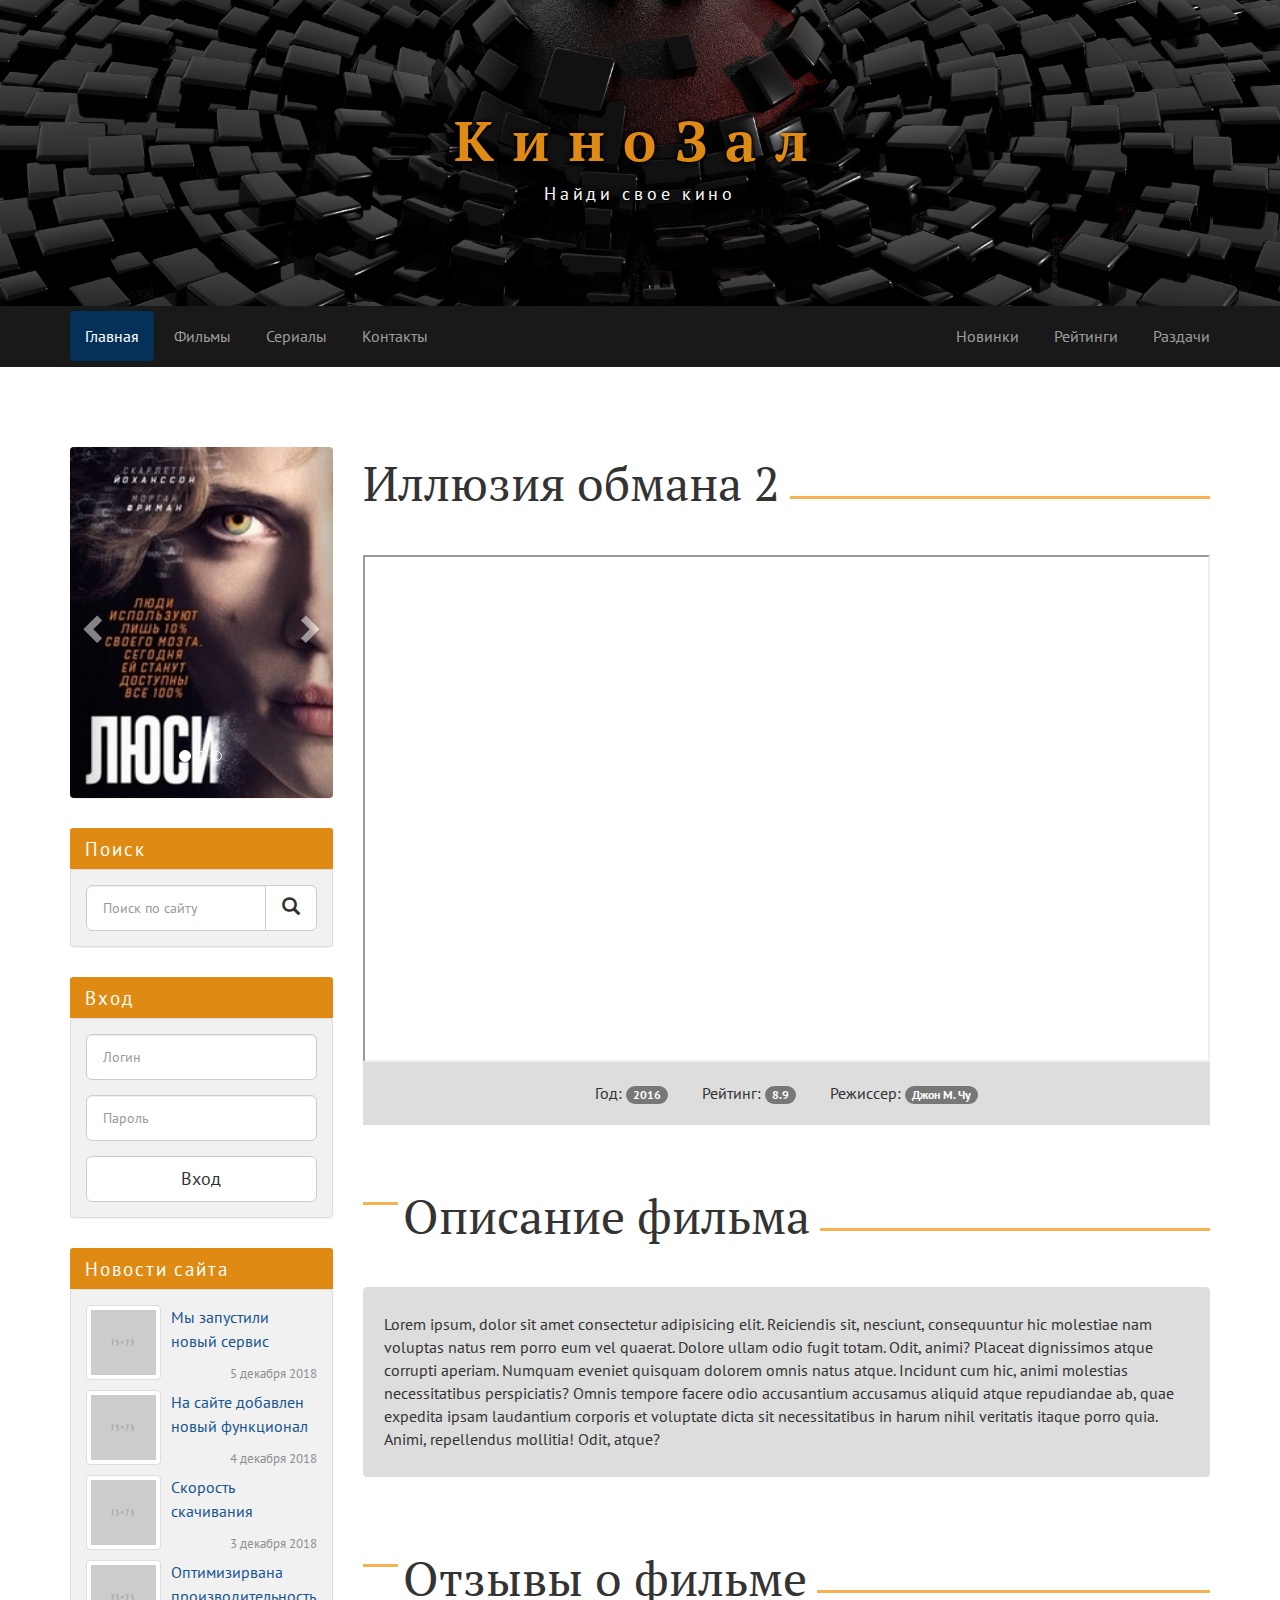
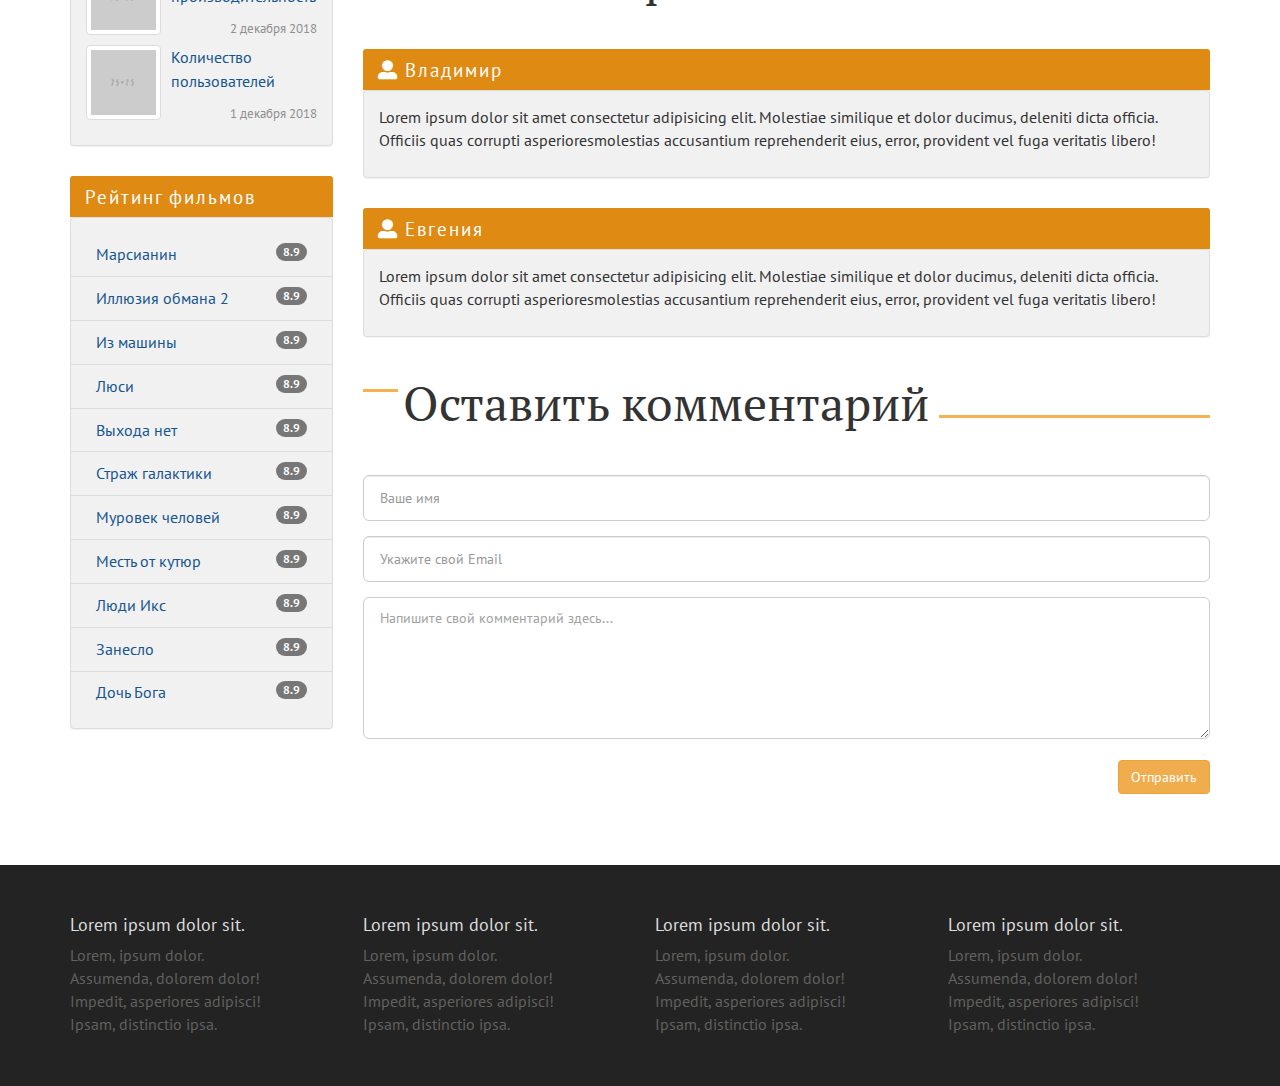
==== commit a7633a52: "Мелкая правка" ====
--- a/page.html
+++ b/page.html
@@ -67,7 +67,7 @@
     <div class="row">
       <main class="main col-lg-9 col-lg-push-3 col-md-8 col-md-push-4">
             
-        <div class="hidden-md hidded-lg">
+        <div class="hidden-md hidden-lg">
           <form action="search">
             <div class="input-group input-group-lg">
               <input type="search" class="form-control" placeholder="Поиск по сайту">
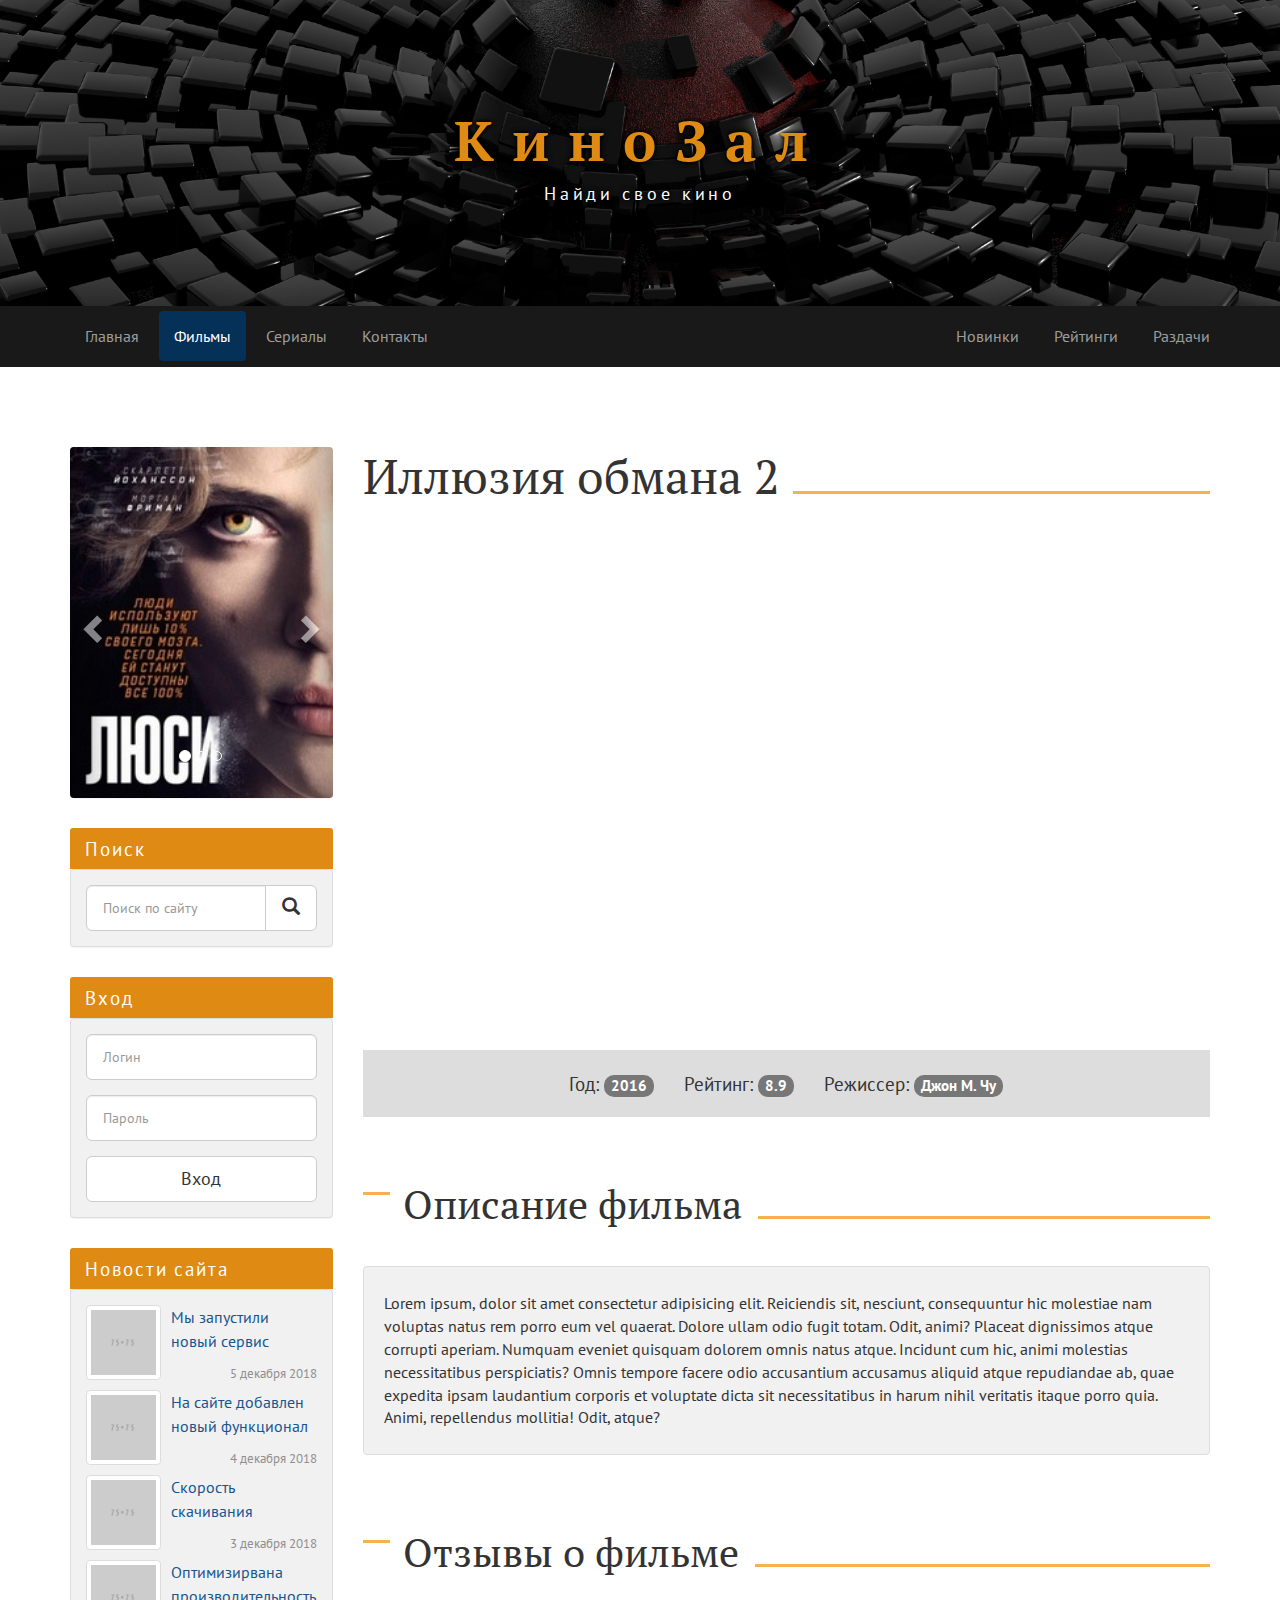
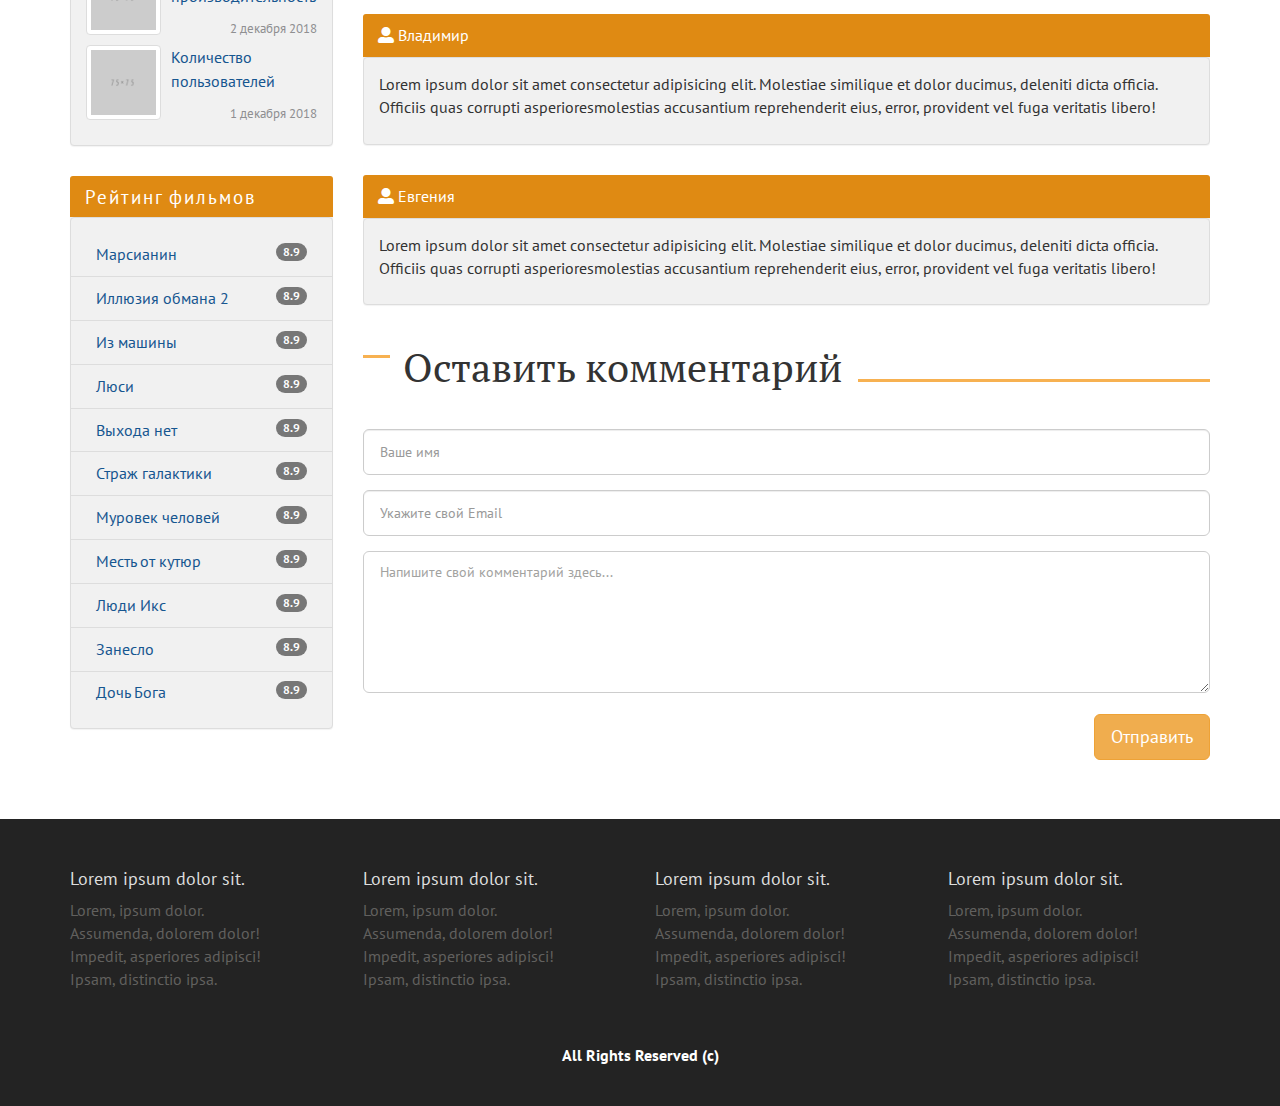
==== commit bae3c208: "Минорные правки в оформление" ====
--- a/page.html
+++ b/page.html
@@ -44,8 +44,8 @@
           <!-- Collect the nav links, forms, and other content for toggling -->
           <div class="collapse navbar-collapse" id="navbar-top">
             <ul class="nav navbar-nav navbar-left">
-              <li class="active"><a href="#">Главная</a></li>
-              <li><a href="#">Фильмы</a></li>
+              <li><a href="#">Главная</a></li>
+              <li class="active"><a href="index.html">Фильмы</a></li>
               <li><a href="">Сериалы</a></li>
               <li><a href="">Контакты</a></li>
             </ul>
@@ -82,7 +82,7 @@
         
         <section class="film-video">
           <h1>Иллюзия обмана 2</h1>
-          <div class="film-video-player">
+          <div class="film-video-player embed-responsive embed-responsive-16by9">
             <iframe width="850" height="477" src="https://www.youtube.com/embed/AC9MkUbr6qY" allow="accelerometer; autoplay; encrypted-media; gyroscope;picture-in-picture" allowfullscreen></iframe>
           </div>
           <div class="film-video-info">
@@ -93,15 +93,15 @@
         </section>
 
         <section class="film-about">
-          <h1>Описание фильма</h1>
+          <h2>Описание фильма</h2>
           <p>Lorem ipsum, dolor sit amet consectetur adipisicing elit. Reiciendis sit, nesciunt, consequuntur hic molestiae nam voluptas natus rem porro eum vel quaerat. Dolore ullam odio fugit totam. Odit, animi? Placeat dignissimos atque corrupti aperiam. Numquam eveniet quisquam dolorem omnis natus atque. Incidunt cum hic, animi molestias necessitatibus perspiciatis? Omnis tempore facere odio accusantium accusamus aliquid atque repudiandae ab, quae expedita ipsam laudantium corporis et voluptate dicta sit necessitatibus in harum nihil veritatis itaque porro quia. Animi, repellendus mollitia! Odit, atque?</p>
         </section>
 
         <section class="film-rewiews">
-          <h1>Отзывы о фильме</h1>
+          <h2>Отзывы о фильме</h2>
           <div class="rewiew panel panel-default">
             <div class="panel-heading">
-              <h3 class="panel-title"><i class="fas fa-user-alt"></i> Владимир</h3>
+              <span><i class="fas fa-user-alt"></i> Владимир</h3>
             </div>
             <div class="panel-body">
               <p>Lorem ipsum dolor sit amet consectetur adipisicing elit. Molestiae similique et dolor ducimus, deleniti dicta officia. Officiis quas corrupti asperioresmolestias accusantium reprehenderit eius, error, provident vel fuga veritatis libero!</p>
@@ -109,7 +109,7 @@
           </div>
             <div class="rewiew panel panel-default">
               <div class="panel-heading">
-                <h3 class="panel-title"><i class="fas fa-user-alt"></i> Евгения</h3>
+                <span><i class="fas fa-user-alt"></i> Евгения</span>
               </div>
               <div class="panel-body">
                 <p>Lorem ipsum dolor sit amet consectetur adipisicing elit. Molestiae similique et dolor ducimus, deleniti dicta officia. Officiis quas corrupti asperioresmolestias accusantium reprehenderit eius, error, provident vel fuga veritatis libero!</p>
@@ -118,12 +118,12 @@
         </section>
 
         <section class="film-comment">
-          <h1>Оставить комментарий</h1>
+          <h2>Оставить комментарий</h2>
           <form action="URL">
               <input type="text" class="form-control input-lg" placeholder="Ваше имя">
               <input type="email" class="form-control input-lg" placeholder="Укажите свой Email">
               <textarea rows="6" placeholder="Напишите свой комментарий здесь..."></textarea>
-              <button type="submit" class="btn btn-warning">Отправить</button>
+              <button type="submit" class="btn btn-lg btn-warning">Отправить</button>
           </form>
         </section>
           
@@ -293,50 +293,52 @@
   </div>
     
   <footer class="footer">
-        <div class="container-fluid">
-          <div class="row">
-              <div class="container">
-                  <div class="row">
-                    <footer-item class="col-md-3 col-xs-6">
-                      <h4>Lorem ipsum dolor sit.</h4>
-                      <ul>
-                        <li class><a href="#">Lorem, ipsum dolor.</a></li>
-                        <li class><a href="#">Assumenda, dolorem dolor!</a></li>
-                        <li class><a href="#">Impedit, asperiores adipisci!</a></li>
-                        <li class><a href="#">Ipsam, distinctio ipsa.</a></li>
-                      </ul>
-                    </footer-item>
-                    <footer-item class="col-md-3 col-xs-6">
-                      <h4>Lorem ipsum dolor sit.</h4>
-                      <ul>
-                        <li class><a href="#">Lorem, ipsum dolor.</a></li>
-                        <li class><a href="#">Assumenda, dolorem dolor!</a></li>
-                        <li class><a href="#">Impedit, asperiores adipisci!</a></li>
-                        <li class><a href="#">Ipsam, distinctio ipsa.</a></li>
-                      </ul>
-                    </footer-item>
-                    <footer-item class="col-md-3 col-xs-6">
-                      <h4>Lorem ipsum dolor sit.</h4>
-                      <ul>
-                        <li class><a href="#">Lorem, ipsum dolor.</a></li>
-                        <li class><a href="#">Assumenda, dolorem dolor!</a></li>
-                        <li class><a href="#">Impedit, asperiores adipisci!</a></li>
-                        <li class><a href="#">Ipsam, distinctio ipsa.</a></li>
-                      </ul>
-                    </footer-item>
-                    <footer-item class="col-md-3 col-xs-6">
-                      <h4>Lorem ipsum dolor sit.</h4>
-                      <ul>
-                        <li class><a href="#">Lorem, ipsum dolor.</a></li>
-                        <li class><a href="#">Assumenda, dolorem dolor!</a></li>
-                        <li class><a href="#">Impedit, asperiores adipisci!</a></li>
-                        <li class><a href="#">Ipsam, distinctio ipsa.</a></li>
-                      </ul>
-                    </footer-item>
+      <div class="container-fluid">
+        <div class="row">
+            <div class="container">
+                <div class="row">
+                  <div class="footer-item col-md-3 col-xs-6">
+                    <h4>Lorem ipsum dolor sit.</h4>
+                    <ul>
+                      <li class><a href="#">Lorem, ipsum dolor.</a></li>
+                      <li class><a href="#">Assumenda, dolorem dolor!</a></li>
+                      <li class><a href="#">Impedit, asperiores adipisci!</a></li>
+                      <li class><a href="#">Ipsam, distinctio ipsa.</a></li>
+                    </ul>
                   </div>
-                </div>    
-          </div>
-        </div>
+                  <div class="footer-item col-md-3 col-xs-6">
+                    <h4>Lorem ipsum dolor sit.</h4>
+                    <ul>
+                      <li class><a href="#">Lorem, ipsum dolor.</a></li>
+                      <li class><a href="#">Assumenda, dolorem dolor!</a></li>
+                      <li class><a href="#">Impedit, asperiores adipisci!</a></li>
+                      <li class><a href="#">Ipsam, distinctio ipsa.</a></li>
+                    </ul>
+                  </div>
+                  <div class="footer-item col-md-3 col-xs-6">
+                    <h4>Lorem ipsum dolor sit.</h4>
+                    <ul>
+                      <li class><a href="#">Lorem, ipsum dolor.</a></li>
+                      <li class><a href="#">Assumenda, dolorem dolor!</a></li>
+                      <li class><a href="#">Impedit, asperiores adipisci!</a></li>
+                      <li class><a href="#">Ipsam, distinctio ipsa.</a></li>
+                    </ul>
+                  </div>
+                  <div class="footer-item col-md-3 col-xs-6">
+                    <h4>Lorem ipsum dolor sit.</h4>
+                    <ul>
+                      <li class><a href="#">Lorem, ipsum dolor.</a></li>
+                      <li class><a href="#">Assumenda, dolorem dolor!</a></li>
+                      <li class><a href="#">Impedit, asperiores adipisci!</a></li>
+                      <li class><a href="#">Ipsam, distinctio ipsa.</a></li>
+                    </ul>
+                  </div>
+                </div>
+                <div class="copyright"><strong>All Rights Reserved (c)</strong>
+                </div>
+              </div>    
+        </div>
+      </div>
   </footer>
 
 <script src="libs/jquery/dist/jquery.min.js"></script>
--- a/assets/css/style.css
+++ b/assets/css/style.css
@@ -140,29 +140,29 @@
   margin: 0px 0 50px 0; }
 
 .new-films h1 {
-  margin: 10px 0 45px 0; }
+  margin: 3px 0 40px 0; }
   .new-films h1::after {
     content: "";
     position: absolute;
-    margin: 0.8em 0 0 10px;
+    margin: 0.85em 0 0 13px;
     height: 3px;
     background-color: #f7b151;
     width: 100%; }
 
-.top-week h1 {
-  margin: 10px 0 45px 40px; }
-  .top-week h1::before {
+.top-week h2 {
+  margin: 10px 0 40px 40px; }
+  .top-week h2::before {
     content: "";
     position: absolute;
-    left: 0;
-    margin: 0.25em 5px 0 0;
+    left: -8px;
+    margin: 0.25em 0px 0 0;
     height: 3px;
     background-color: #f7b151;
     width: 35px; }
-  .top-week h1::after {
+  .top-week h2::after {
     content: "";
     position: absolute;
-    margin: 0.8em 0 0 10px;
+    margin: 0.85em 0 0 16px;
     height: 3px;
     background-color: #f7b151;
     width: 100%; }
@@ -171,48 +171,59 @@
 .top-week {
   position: relative;
   margin-bottom: 55px; }
-  .new-films-item img,
-  .top-week-item img {
-    width: 100%;
-    margin: 0; }
-  .new-films-item .caption,
-  .top-week-item .caption {
-    text-align: center;
-    padding: 10px; }
-    .new-films-item .caption strong,
-    .top-week-item .caption strong {
-      display: block;
-      white-space: nowrap;
-      -o-text-overflow: ellipsis;
-      text-overflow: ellipsis;
-      overflow: hidden; }
-  .new-films-item .thumbnail:hover,
-  .top-week-item .thumbnail:hover {
-    background-color: #df8a13;
-    border-color: #df8a13;
-    -webkit-transition: background-color 0.25s;
-    -o-transition: background-color 0.25s;
-    transition: background-color 0.25s; }
-    .new-films-item .thumbnail:hover strong,
-    .top-week-item .thumbnail:hover strong {
-      color: #ffffff; }
+  .new-films .row,
+  .top-week .row {
+    margin-left: -7.5px;
+    margin-right: -7.5px; }
+  .new-films-item,
+  .top-week-item {
+    padding-left: 7.5px;
+    padding-right: 7.5px; }
+    .new-films-item img,
+    .top-week-item img {
+      width: 100%;
+      margin: 0; }
+    .new-films-item .caption,
+    .top-week-item .caption {
+      text-align: center;
+      padding: 10px; }
+      .new-films-item .caption strong,
+      .top-week-item .caption strong {
+        display: block;
+        white-space: nowrap;
+        -o-text-overflow: ellipsis;
+        text-overflow: ellipsis;
+        overflow: hidden; }
+    .new-films-item .thumbnail,
+    .top-week-item .thumbnail {
+      margin-bottom: 15px; }
+    .new-films-item .thumbnail:hover,
+    .top-week-item .thumbnail:hover {
+      background-color: #df8a13;
+      border-color: #df8a13;
+      -webkit-transition: background-color 0.25s;
+      -o-transition: background-color 0.25s;
+      transition: background-color 0.25s; }
+      .new-films-item .thumbnail:hover strong,
+      .top-week-item .thumbnail:hover strong {
+        color: #ffffff; }
 
 .films-news {
   margin-bottom: 55px; }
-  .films-news h1 {
-    margin: 10px 0 45px 40px; }
-    .films-news h1::before {
-      content: "";
-      position: absolute;
-      left: 0;
-      margin: 0.25em 5px 0 0;
+  .films-news h2 {
+    margin: 10px 0 40px 40px; }
+    .films-news h2::before {
+      content: "";
+      position: absolute;
+      left: -8px;
+      margin: 0.25em 0px 0 0;
       height: 3px;
       background-color: #f7b151;
       width: 35px; }
-    .films-news h1::after {
-      content: "";
-      position: absolute;
-      margin: 0.8em 0 0 10px;
+    .films-news h2::after {
+      content: "";
+      position: absolute;
+      margin: 0.85em 0 0 16px;
       height: 3px;
       background-color: #f7b151;
       width: 100%; }
@@ -223,6 +234,8 @@
   .films-news-item .btn {
     float: right;
     margin-bottom: 30px; }
+  .films-news-item .thumbnail {
+    margin-bottom: 15px; }
   .films-news-item:hover .thumbnail {
     background-color: #df8a13;
     border-color: #df8a13;
@@ -235,11 +248,11 @@
 .film-video {
   margin-bottom: 55px; }
   .film-video h1 {
-    margin: 10px 0 45px 0; }
+    margin: 3px 0 40px 0; }
     .film-video h1::after {
       content: "";
       position: absolute;
-      margin: 0.8em 0 0 10px;
+      margin: 0.85em 0 0 13px;
       height: 3px;
       background-color: #f7b151;
       width: 100%; }
@@ -248,7 +261,8 @@
     padding-bottom: 56.25%;
     padding-top: 30px;
     height: 0;
-    overflow: hidden; }
+    overflow: hidden;
+    border-radius: 4px 4px 0 0; }
     .film-video-player iframe {
       position: absolute;
       top: 0;
@@ -260,70 +274,72 @@
     text-align: center;
     padding: 20px; }
     .film-video-info span {
-      margin-left: 15px;
-      margin-right: 15px; }
+      font-size: 1.2rem;
+      margin-left: 13px;
+      margin-right: 13px; }
       .film-video-info span span {
-        margin: 0; }
+        margin: 0;
+        font-size: 0.95rem; }
 
 .film-about {
   margin-bottom: 55px; }
-  .film-about h1 {
-    margin: 10px 0 45px 40px; }
-    .film-about h1::before {
-      content: "";
-      position: absolute;
-      left: 0;
-      margin: 0.25em 5px 0 0;
+  .film-about h2 {
+    margin: 10px 0 40px 40px; }
+    .film-about h2::before {
+      content: "";
+      position: absolute;
+      left: -8px;
+      margin: 0.25em 0px 0 0;
       height: 3px;
       background-color: #f7b151;
       width: 35px; }
-    .film-about h1::after {
-      content: "";
-      position: absolute;
-      margin: 0.8em 0 0 10px;
+    .film-about h2::after {
+      content: "";
+      position: absolute;
+      margin: 0.85em 0 0 16px;
       height: 3px;
       background-color: #f7b151;
       width: 100%; }
   .film-about p {
-    background-color: #dddddd;
+    background-color: #f1f1f1;
     border: 1px solid #dddddd;
     border-radius: 4px;
     padding: 25px 20px; }
 
-.film-rewiews h1 {
-  margin: 10px 0 45px 40px; }
-  .film-rewiews h1::before {
+.film-rewiews h2 {
+  margin: 10px 0 40px 40px; }
+  .film-rewiews h2::before {
     content: "";
     position: absolute;
-    left: 0;
-    margin: 0.25em 5px 0 0;
+    left: -8px;
+    margin: 0.25em 0px 0 0;
     height: 3px;
     background-color: #f7b151;
     width: 35px; }
-  .film-rewiews h1::after {
+  .film-rewiews h2::after {
     content: "";
     position: absolute;
-    margin: 0.8em 0 0 10px;
+    margin: 0.85em 0 0 16px;
     height: 3px;
     background-color: #f7b151;
     width: 100%; }
 
 .film-comment {
   margin-bottom: 55px; }
-  .film-comment h1 {
-    margin: 10px 0 45px 40px; }
-    .film-comment h1::before {
-      content: "";
-      position: absolute;
-      left: 0;
-      margin: 0.25em 5px 0 0;
+  .film-comment h2 {
+    margin: 10px 0 40px 40px; }
+    .film-comment h2::before {
+      content: "";
+      position: absolute;
+      left: -8px;
+      margin: 0.25em 0px 0 0;
       height: 3px;
       background-color: #f7b151;
       width: 35px; }
-    .film-comment h1::after {
-      content: "";
-      position: absolute;
-      margin: 0.8em 0 0 10px;
+    .film-comment h2::after {
+      content: "";
+      position: absolute;
+      margin: 0.85em 0 0 16px;
       height: 3px;
       background-color: #f7b151;
       width: 100%; }
@@ -452,3 +468,7 @@
       color: #61605e; }
       .footer ul a:hover {
         color: #ffffff; }
+  .footer .copyright {
+    color: #ffffff;
+    text-align: center;
+    margin-top: 43px; }
